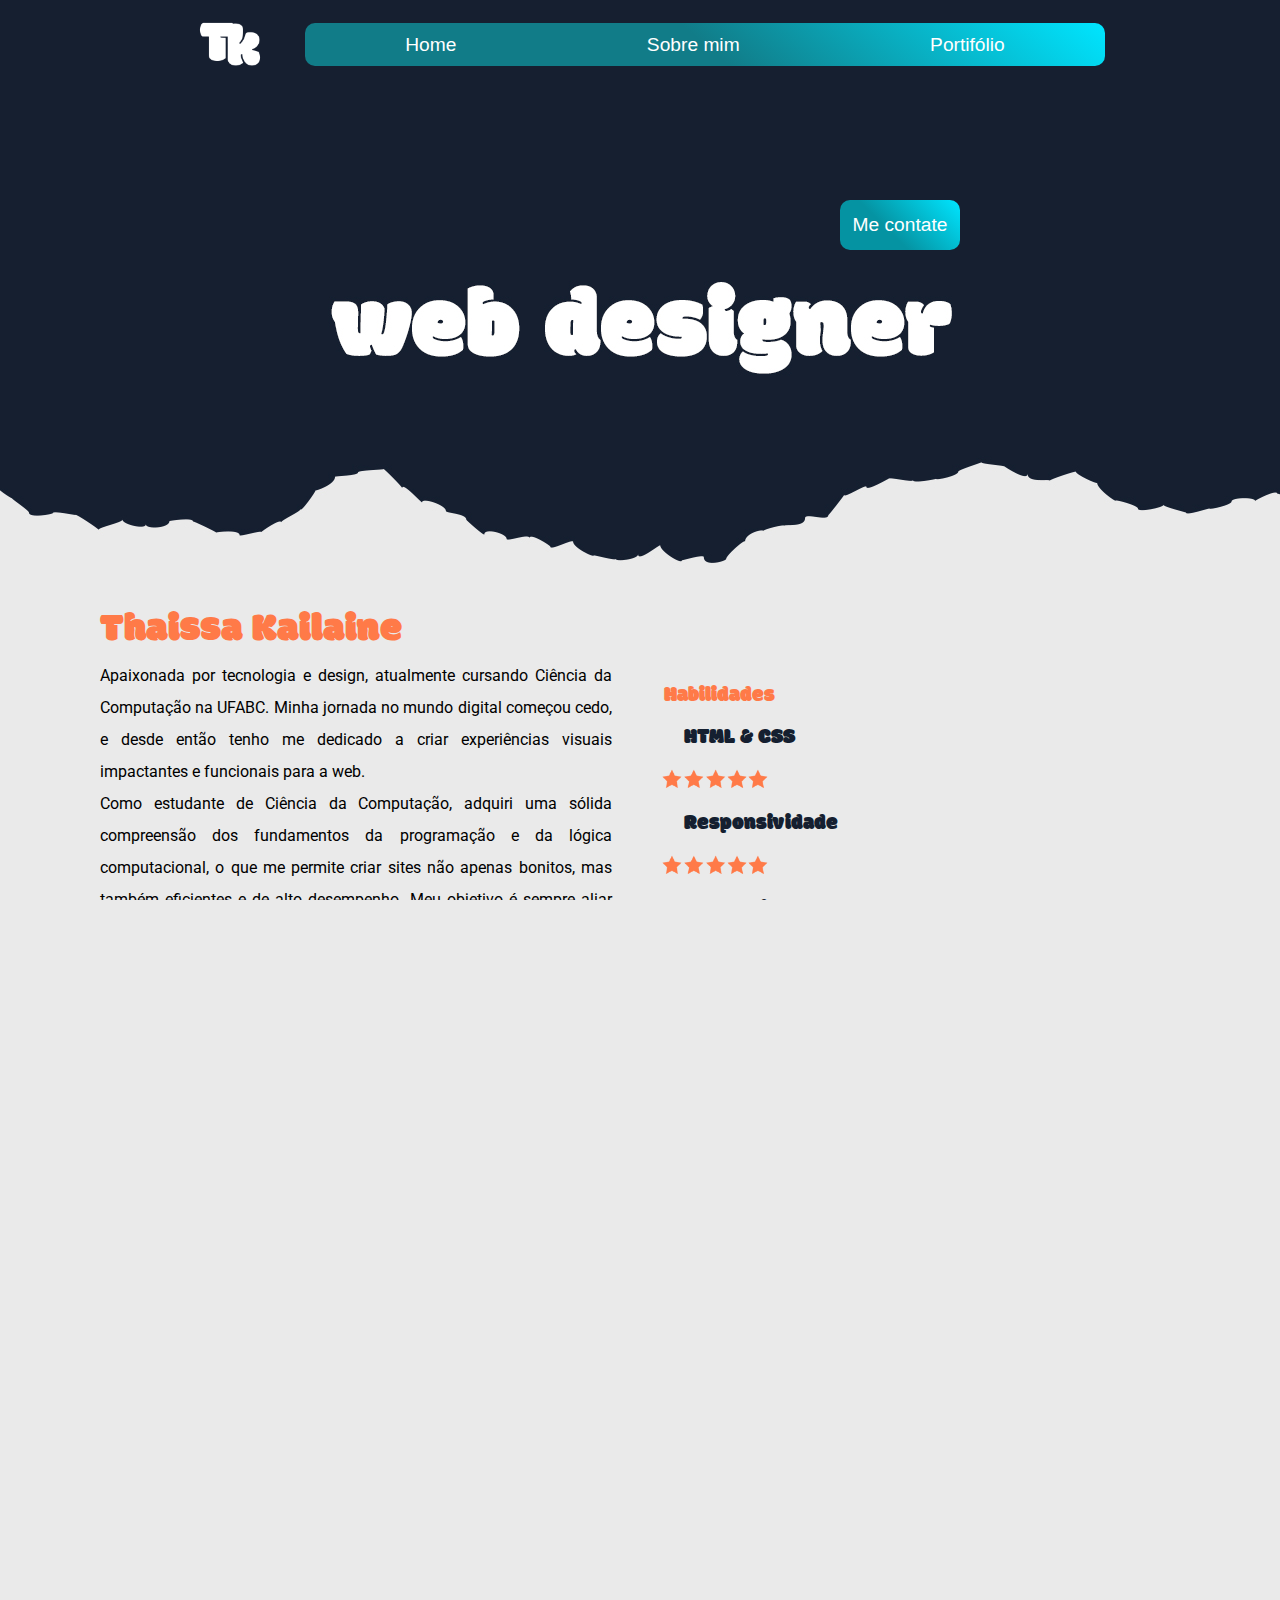
==== index.html @ 038f38a1 "ajuste teste" ====
<!DOCTYPE html>
<html lang="pt-br">
<head>
    <meta charset="UTF-8">
    <meta name="viewport" content="width=device-width, initial-scale=1.0">
    <title>Thaissa Kailaine Web Designer</title>
    <link rel="stylesheet" href="./estilos/style.css" media="all">
    <link rel="stylesheet" href="./estilos/telasmuitopequenas.css" media="screen and (max-width:480px)">
    <link rel="stylesheet" href="./estilos/tablet.css" media="screen and (min-width:768px) and (max-width:991px)">
    <link rel="stylesheet" href="./estilos/desktop.css" media="screen and (min-width:992px) and (max-width:1199px)">
    <link rel="stylesheet" href="./estilos/tv.css" media="screen and (min-width:1200px)">
</head>
<body>

    <header>

        <nav>
            <a href="#"><img  id="logo" src="imagens/logo-branca.png" alt="logo Thaissa Kailaine"></a>
            <ul>
                <li><a href="#">Home</a></li>
                <li><a href="#">Sobre mim</a></li>
                <li><a href="#">Portifólio</a></li>
            </ul>
        </nav>

   

        <div>
            <button class="btn" type="button"><a href="#"> Me contate</a></button>
        </div>

    </header>
    <main>

        <div class="sessao1">
            <div class="bandeira" style="display: none;">
                <h1>Transformando pixels em experiências memoráveis: o seu site, nossa arte digital.</h1>
            </div>
            <div class="apresentacao">
                <h1>Thaissa Kailaine</h1>
                <p>Apaixonada por tecnologia e design, atualmente cursando Ciência da Computação na UFABC. Minha jornada no mundo digital começou cedo, e desde então tenho me dedicado a criar experiências visuais impactantes e funcionais para a web.</p>
                <p>Como estudante de Ciência da Computação, adquiri uma sólida compreensão dos fundamentos da programação e da lógica computacional, o que me permite criar sites não apenas bonitos, mas também eficientes e de alto desempenho. Meu objetivo é sempre aliar estética e funcionalidade, garantindo que cada projeto seja único e atenda às necessidades específicas de cada cliente.</p>
            </div>
            <div class="habilidades">
                <h1>Habilidades</h1>
                <h2>HTML & CSS</h2>
                <img src="imagens/estrelas.png" alt="avaliação">
                <h2>Responsividade</h2>
                <img src="imagens/estrelas.png" alt="avaliação">
                <h2>JavaScript</h2>
                <img src="imagens/estrelas-1.png" alt="avaliação">
            
            </div>
        </div>

        <div class="cursos">

        </div>

        <div class="sessao2">
            <div class="portfolio site1"></div>
            <div class="portfolio site2"></div>
            <div class="portfolio site3"></div>
        </div>








    </main>
    
    <script>
        document.addEventListener('DOMContentLoaded', function () {
            var portfolios = document.querySelectorAll('.portfolio');

            portfolios.forEach(function (portfolio) {
                portfolio.addEventListener('touchstart', function () {
                    this.classList.add('scroll');
                });

                portfolio.addEventListener('touchend', function () {
                    // Remove a classe após 5 segundos para permitir o toque repetido
                    setTimeout(() => {
                        this.classList.remove('scroll');
                    }, 5000);
                });
            });
        });
    </script>
</body>
</html>
---- estilos/style.css ----
@charset "UTF-8";


@import url('https://fonts.googleapis.com/css2?family=Yanone+Kaffeesatz:wght@200..700&display=swap');

@import url('https://fonts.googleapis.com/css2?family=Modak&display=swap');

@import url('https://fonts.googleapis.com/css2?family=Roboto:ital,wght@0,100;0,300;0,400;0,500;0,700;0,900;1,100;1,300;1,400;1,500;1,700;1,900&display=swap');



:root{
    --cor1: #151F30;
    --cor2: #103778;
    --cor3: #0593A2;
    --cor4: #ff7a48;
    --cor5: #e3371e;

    --font-destaque: Modak, sans-serif;
    --font-principal: Roboto, sans-serif;
}

*{
    padding: 0px;
    margin: 0px;
    box-sizing: border-box;  
    font-family: Verdana, Geneva, Tahoma, sans-serif;
}

html,body{
    width: 100vw;
    height: 100vh;
    overflow-x: hidden;
    background-color: #EAEAEA;
  
}

h1{
    font-family: var(--font-destaque);
    font-size: 1.5em;
}

.bandeira{
    display:flex;
    align-items: center;
    justify-content: center;
    width: 100%;
    padding: 200px 0px;
    color: white;
    text-align: center;
    background-image: linear-gradient(to left,#7700ff,#f3093c, #0a6fe2);
    background-size: 500%, 100%;
    animation: degrade-bandeira 5s infinite alternate; 

    
}

@keyframes degrade-bandeira {
    0%{
        background-position-x: 0%;

    }

    100%{
        background-position-x: 100%;
    }
    
}

header{
    position: relative;
    background-image: url(../imagens/header-background-p.jpg);
    background-position: center;
    background-size: cover;
    background-repeat: no-repeat;
    width: 100%;
    height: 600px;
    color: white;
    
    
}

header nav{
    display: flex;
    align-items: center;
    justify-content: center;
}
header ul{
    display: flex;
    justify-content: space-around;
    list-style: none;
    background-image: linear-gradient(40deg,  #117c88 50%, #00e5ff);
    width: 400px;
    padding: 10px 10px;
    border-radius: 10px;
    margin-right: 20px;
    gap: 10px;
    text-align: center;
}

header li{
    font-family: var(--font-principal);
    font-weight: 500;
}

header h1{
    font-size: 3em;
    font-weight: 100;
    text-align: center;
}

header a{
    text-decoration: none;
    color: white;
}

header a:hover{
    color: var(--cor1);
    font-weight: 600;
    transition-duration: 0.5s;
}

#logo{
    width: 150px;
}

.btn{
    position: absolute;
    background-image: linear-gradient(45deg,  #0593A2 40%, #00e5ff);
    border: none;
    width: 100px;
    height: 30px;
    border-radius: 10px;
    right: 20px;
    top: 200px;
}

main{
    position: relative;
   
}

main .sessao1{
    display: flex;
    flex-direction: column;
    align-items: center;
}

main h1{
    font-size: 2.5em;
    font-weight: 100;
    color: var(--cor4);
    
}


main .apresentacao p{
    font-family: var(--font-principal);
    width: 300px;
    text-align: justify;
    line-height: 2em;
}

main .habilidades{
margin-top: 30px;
margin-left: -140px;


}

main .habilidades img{
    width: 120px;
    margin-left: -10px;
}


main .habilidades h1, h2{
    font-family: var(--font-destaque);
    font-weight: 100;
    font-size: 1.4em;

}

h2{
    color: var(--cor1);
   
}

main .sessao2{
    margin-top: 100px;
    display: flex;
    justify-content: space-around;
    width: 100%;
    height: 800px;
    
}

.portfolio{
    width: 350px;
    height: 600px;
    background-size: cover;
    background-position: 100% 0%;
    border-radius: 20px;
    cursor: pointer;
    transition: 5s;
}

.portfolio.scroll {
    background-position: 100% 100%;
    transition: background-position 5s;
}

.portfolio:hover{
    background-position: 100% 100%;

    
}

.site1{
    background-image: url(../imagens/site1.jpg);
}
.site2{
    background-image: url(../imagens/site2.jpg);
}
.site3{
    background-image: url(../imagens/site3.jpg);
}
---- estilos/telasmuitopequenas.css ----
@charset "UTF-8";

header{
    background-image: url(../imagens/header-background-pp.jpg);
   
}

header ul{
    font-size: 0.6em;
}

main .sessao1{
   width: 85%;
   margin: auto;
}

main h1{
    font-size: 2em;
    font-weight: 100;
    color: var(--cor4);
    
}

main .apresentacao p{
   font-size: 0.8em;
    line-height: 2em;
}


main .habilidades{

    margin-left: -160px;
    
    
}
    
 main .habilidades img{
        width: 100px;
        margin-left: -8px;
}
    

main .habilidades h1, h2{
    font-size: 1.2em;

}
---- estilos/tablet.css ----
@charset "UTF-8";

.btn{
    font-size: 1em;
    width: 110px;
    height: 35px;
    right: 70px;
 
}
main .apresentacao p{
    font-family: var(--font-principal);
    width: 40%;
    text-align: justify;
    margin-left: 100px;


}

main .apresentacao h1{
    margin-left: 100px;
}

main .habilidades{
    position: absolute;
    top: 50px;
    right: 12%;
    
}

main .habilidades h1, h2{
    font-family: var(--font-destaque);
    font-weight: 100;
    font-size: 1.3em;
    

}

h2{
    color: var(--cor1);

}
---- estilos/desktop.css ----
@charset "UTF-8";
header{
   background-image: url(../imagens/header-background.jpg);
   
}

.btn{
   font-size: 1.2em;
   width: 120px;
   height: 50px;
   right: 20px;

}
main .apresentacao p{
   font-family: var(--font-principal);
   width: 40%;
   text-align: justify;
   margin-left: 100px;


}

main .apresentacao h1{
   margin-left: 100px;
}

main .habilidades{
   position: absolute;
   top: 50px;
   right: 25%;
   
}

main .habilidades h1, h2{
   font-family: var(--font-destaque);
   font-weight: 100;
   font-size: 1.3em;
   

}

h2{
   color: var(--cor1);
  
}
---- estilos/tv.css ----
@charset "UTF-8";

header{
    background-image: url(../imagens/header-background.jpg);
}

header ul{
    width: 800px;
    font-size: 1.2em;
 
}

.btn{
    font-size: 1.2em;
    width: 120px;
    height: 50px;
    right: 320px;
 
}
main .apresentacao p{
    font-family: var(--font-principal);
    width: 40%;
    text-align: justify;
    margin-left: 100px;


}

main .apresentacao h1{
    margin-left: 100px;
}

main .habilidades{
    position: absolute;
    top: 50px;
    right: 33%;
    
}

main .habilidades h1, h2{
    font-family: var(--font-destaque);
    font-weight: 100;
    font-size: 1.3em;
    

}

h2{
    color: var(--cor1);
    margin: 10px 20px;
}
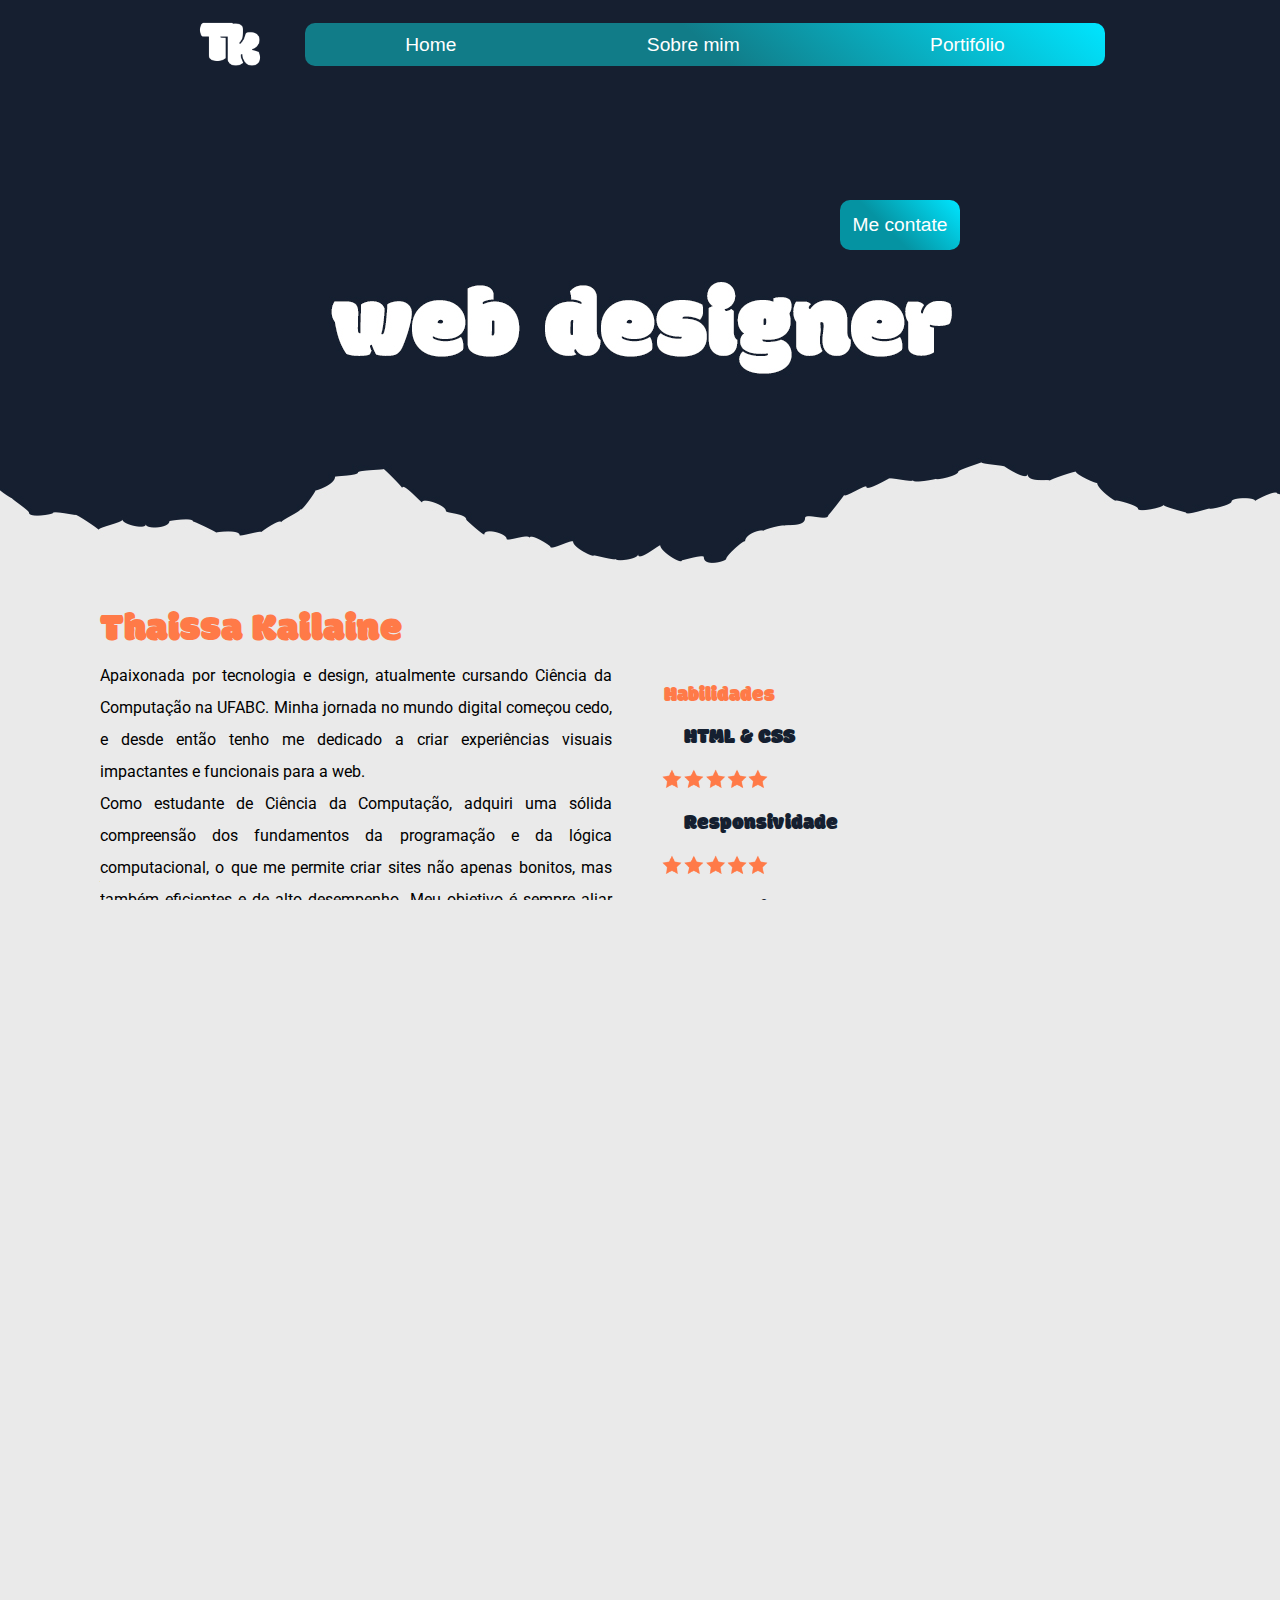
==== commit 46085b4c: "ajuste animação" ====
--- a/index.html
+++ b/index.html
@@ -72,23 +72,6 @@
 
     </main>
     
-    <script>
-        document.addEventListener('DOMContentLoaded', function () {
-            var portfolios = document.querySelectorAll('.portfolio');
-
-            portfolios.forEach(function (portfolio) {
-                portfolio.addEventListener('touchstart', function () {
-                    this.classList.add('scroll');
-                });
-
-                portfolio.addEventListener('touchend', function () {
-                    // Remove a classe após 5 segundos para permitir o toque repetido
-                    setTimeout(() => {
-                        this.classList.remove('scroll');
-                    }, 5000);
-                });
-            });
-        });
-    </script>
+   
 </body>
 </html>--- a/estilos/style.css
+++ b/estilos/style.css
@@ -191,37 +191,58 @@
     display: flex;
     justify-content: space-around;
     width: 100%;
-    height: 800px;
-    
-}
-
-.portfolio{
+    height:auto;
+    
+}
+
+.portfolio {
     width: 350px;
     height: 600px;
     background-size: cover;
     background-position: 100% 0%;
     border-radius: 20px;
     cursor: pointer;
-    transition: 5s;
-}
-
-.portfolio.scroll {
-    background-position: 100% 100%;
-    transition: background-position 5s;
-}
-
-.portfolio:hover{
-    background-position: 100% 100%;
-
-    
-}
-
-.site1{
+    animation: scrollBackground 20s infinite; /* Ajuste a duração total para incluir as pausas e o retorno */
+    
+}
+
+@keyframes scrollBackground {
+    0% {
+        background-position: 100% 0%;
+    }
+    14.28% {
+        background-position: 100% 0%; /* Pausa no início */
+    }
+    42.86% {
+        background-position: 100% 100%; /* Rola até o final */
+    }
+    57.14% {
+        background-position: 100% 100%; /* Pausa no final */
+    }
+    85.72% {
+        background-position: 100% 0%; /* Rola de volta para o início */
+    }
+    100% {
+        background-position: 100% 0%; /* Pausa no início novamente */
+    }
+}
+
+.site1 {
     background-image: url(../imagens/site1.jpg);
 }
-.site2{
+
+.site2 {
     background-image: url(../imagens/site2.jpg);
 }
-.site3{
+
+.site3 {
     background-image: url(../imagens/site3.jpg);
+}
+
+/* Adicione regras de media query para ajustar o tamanho dos portfólios em dispositivos menores, se necessário */
+@media screen and (max-width: 768px) {
+    .portfolio {
+        width: 250px;
+        height: 400px;
+    }
 }--- a/estilos/telasmuitopequenas.css
+++ b/estilos/telasmuitopequenas.css
@@ -43,4 +43,15 @@
 main .habilidades h1, h2{
     font-size: 1.2em;
 
+}
+
+.sessao2{
+    flex-direction: column;
+    gap: 20px;
+    align-items: center;
+}
+
+.portfolio{
+    height: 400px;
+   
 }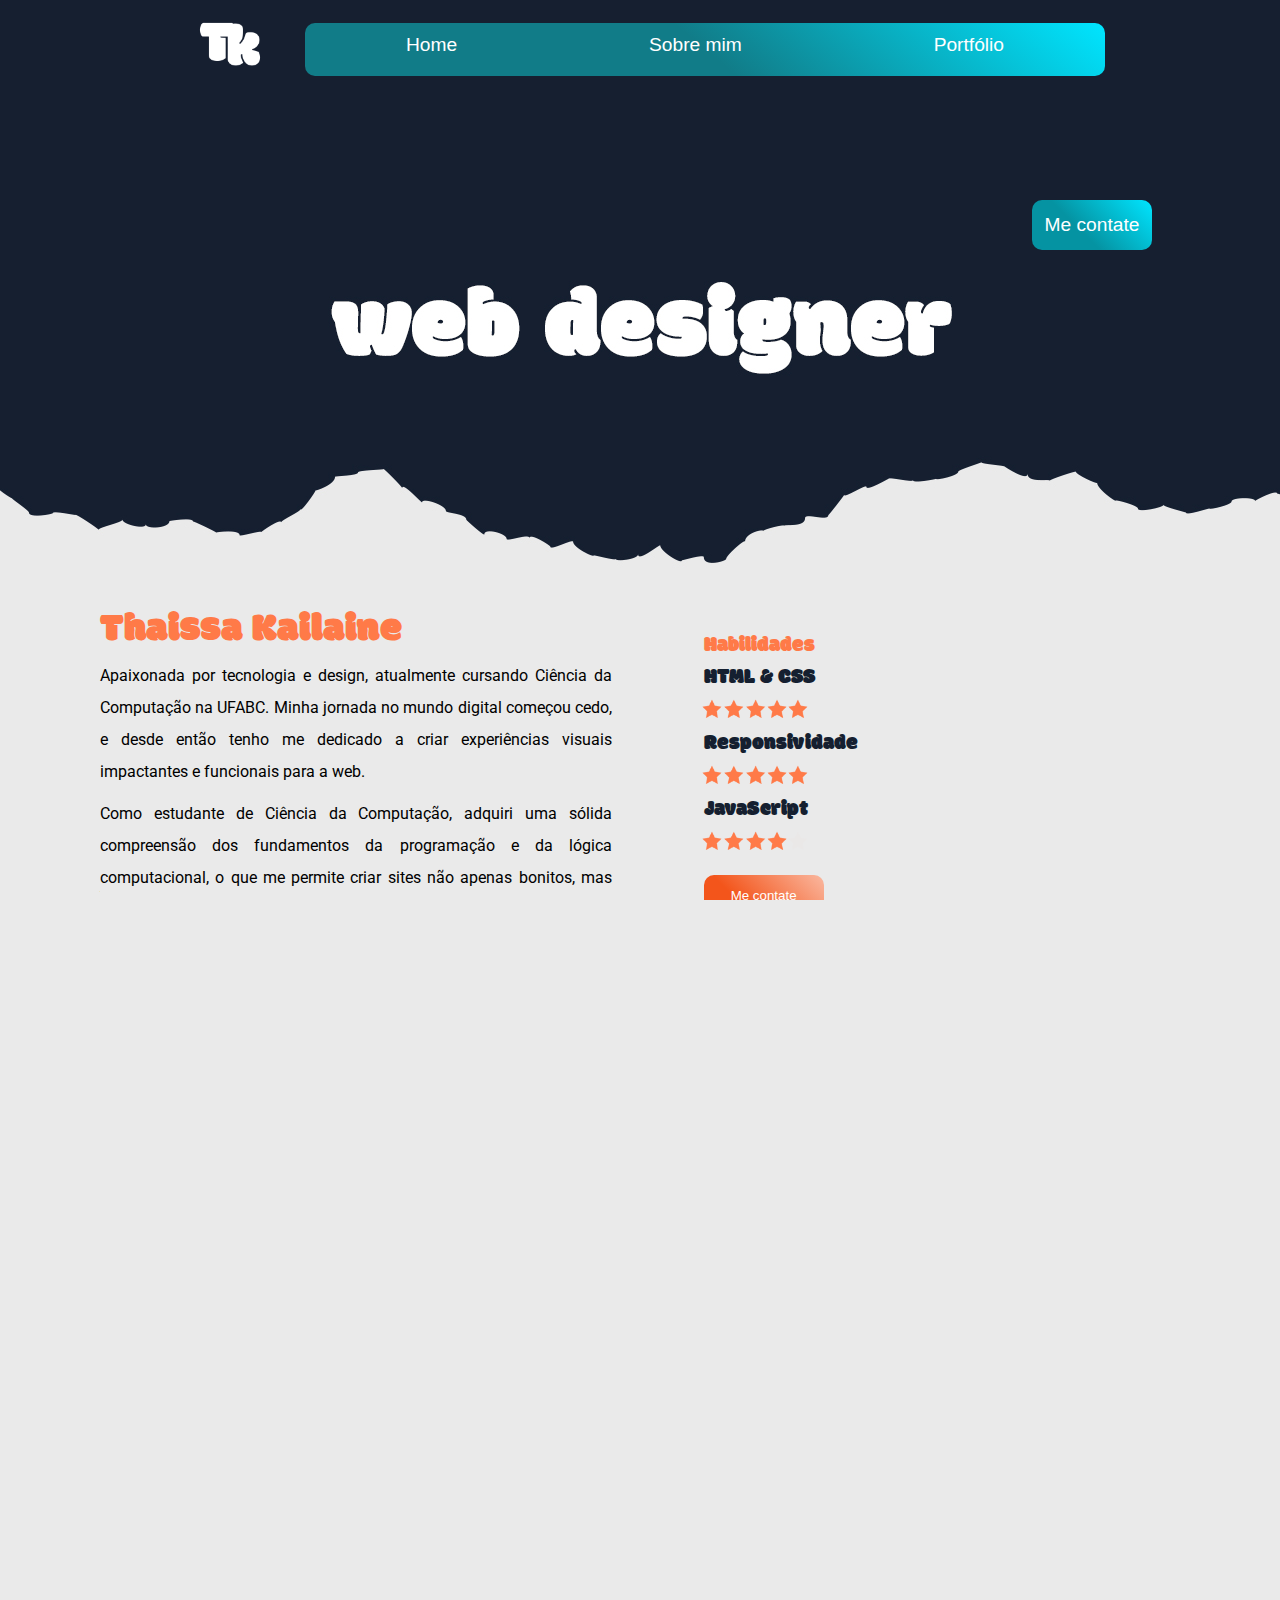
==== commit 37b97eaa: "atualizações" ====
--- a/index.html
+++ b/index.html
@@ -12,30 +12,28 @@
 </head>
 <body>
 
-    <header>
+    <header id="inicio">
 
         <nav>
             <a href="#"><img  id="logo" src="imagens/logo-branca.png" alt="logo Thaissa Kailaine"></a>
             <ul>
                 <li><a href="#">Home</a></li>
                 <li><a href="#">Sobre mim</a></li>
-                <li><a href="#">Portifólio</a></li>
+                <li><a href="#">Portfólio</a></li>
             </ul>
         </nav>
 
    
 
         <div>
-            <button class="btn" type="button"><a href="#"> Me contate</a></button>
+            <button class="btn" type="button"><a href="https://api.whatsapp.com/send?phone=5511913255296&text=Ol%C3%A1%20Thaissa!%20Estou%20interessado%20em%20criar%20um%20site%20para%20meu%20neg%C3%B3cio." target="_blank"> Me contate</a></button>
         </div>
 
     </header>
     <main>
 
         <div class="sessao1">
-            <div class="bandeira" style="display: none;">
-                <h1>Transformando pixels em experiências memoráveis: o seu site, nossa arte digital.</h1>
-            </div>
+           
             <div class="apresentacao">
                 <h1>Thaissa Kailaine</h1>
                 <p>Apaixonada por tecnologia e design, atualmente cursando Ciência da Computação na UFABC. Minha jornada no mundo digital começou cedo, e desde então tenho me dedicado a criar experiências visuais impactantes e funcionais para a web.</p>
@@ -49,6 +47,10 @@
                 <img src="imagens/estrelas.png" alt="avaliação">
                 <h2>JavaScript</h2>
                 <img src="imagens/estrelas-1.png" alt="avaliação">
+
+                <div>
+                    <button class="contato" type="button"><a href="https://api.whatsapp.com/send?phone=5511913255296&text=Ol%C3%A1%20Thaissa!%20Estou%20interessado%20em%20criar%20um%20site%20para%20meu%20neg%C3%B3cio." target="_blank"> Me contate</a></button>
+                </div>
             
             </div>
         </div>
@@ -56,22 +58,91 @@
         <div class="cursos">
 
         </div>
+        
+        
+        <div class="sessao2">
+            <h1 class="titulo-port" style=" margin-bottom: 50px;">Portfólio</h1>
 
-        <div class="sessao2">
-            <div class="portfolio site1"></div>
-            <div class="portfolio site2"></div>
-            <div class="portfolio site3"></div>
+            <div class="port">
+                <div>
+                    <h2 class="titulo-site">Advocacia</h2>
+                    <div class="portfolio site1"></div>
+                   
+                    <button class="btn-acesse" type="button"><a href="#">Acesse </a></button>
+                </div>
+                <div>
+                    <h2 class="titulo-site">Cafeteria</h2>
+                    <div class="portfolio site2"></div>
+                    <button class="btn-acesse" type="button"><a href="#">Acesse </a></button>
+                </div>
+                <div>
+                    <h2 class="titulo-site">Autônomo</h2>
+                    <div class="portfolio site3"></div>
+                    <button class="btn-acesse" type="button"><a href="#">Acesse </a></button>
+                </div>
+            </div>
         </div>
 
-
-
-
-
-
-
+           
+            <div class="bandeira" >
+                <h1 style="color: white;">Transformando pixels em experiências memoráveis: o seu site, nossa arte digital.</h1>
+            </div> 
+            
 
     </main>
     
-   
+
+    <footer> 
+        
+        <div class="sessao-footer">
+ 
+         <div>
+                <div>
+                 <img src="imagens/logo-preta.png" style="width: 150px; margin-bottom:15px; margin-left: -50px;" alt="Logo Thaissa Kailaine Web Designer"><h3>Contato</h3>
+                 <p>Email: thaissakailaine.ti@gmail.com<br> Telefone: (11) 91325-5296</p>
+                 <div>
+                    <button class="contato-footer" type="button"><a href="https://api.whatsapp.com/send?phone=5511913255296&text=Ol%C3%A1%20Thaissa!%20Estou%20interessado%20em%20criar%20um%20site%20para%20meu%20neg%C3%B3cio." target="_blank"> Me contate</a></button>
+                </div>
+                </div>
+             
+         </div>
+ 
+         <div>
+             
+             <h3>Links Úteis</h3>
+                 <ul class="links-uteis">
+                     <li><a href="#inicio" target="_self">Página Inicial</a></li>
+                     <li><a href="#area-atuacao" target="_self">Portfólio</a></li>
+                     <li><a href="#sobre-mim" target="_self">Sobre mim</a></li>
+                     <li> <a href="creditos.txt" download="creditos.txt">Baixar Arquivo com Créditos</a></li>
+                 </ul>
+         </div>
+ 
+         <div class="contato-form">
+             <h3>Entre em Contato</h3>
+             <form
+       action="https://formsubmit.co/thaissakailaine.ti@gmail.com"
+       method="POST"
+       class="form"
+     >
+       <label for="name">Nome</label>
+       <input type="text" name="name" id="name" required />
+       <label for="email">E-mail</label>
+       <input type="email" name="email" id="email" required />
+       <label for="message">Mensagem</label>
+       <textarea name="message" id="message" required></textarea>
+       <input type="hidden" name="_captcha" value="false" />
+       
+       <button type="submit">Enviar</button>
+     </form>
+         </div>
+        </div>
+ 
+ 
+        <span class="divisoria"></span>
+         <div style="text-align: center;">
+             &copy;Todos os direitos reservados. Site feito por Thaissa.kailaine
+         </div>
+     </footer>
 </body>
 </html>--- a/estilos/style.css
+++ b/estilos/style.css
@@ -48,11 +48,17 @@
     padding: 200px 0px;
     color: white;
     text-align: center;
-    background-image: linear-gradient(to left,#7700ff,#f3093c, #0a6fe2);
+    background-image: linear-gradient(to left,#0f8286,#034896,#370f9e );
     background-size: 500%, 100%;
     animation: degrade-bandeira 5s infinite alternate; 
-
-    
+     margin-top: 50px;
+    
+}
+
+.bandeira h1{
+    font-size: 1.5em;
+    width: 80%;
+    font-family: var(--font-principal);
 }
 
 @keyframes degrade-bandeira {
@@ -114,7 +120,7 @@
     color: white;
 }
 
-header a:hover{
+header ul a:hover{
     color: var(--cor1);
     font-weight: 600;
     transition-duration: 0.5s;
@@ -133,6 +139,11 @@
     border-radius: 10px;
     right: 20px;
     top: 200px;
+    cursor: pointer;
+}
+
+.btn:hover{
+    box-shadow: 2px 2px 3px rgb(255, 255, 255);
 }
 
 main{
@@ -186,16 +197,99 @@
    
 }
 
+.contato a{
+    text-decoration: none;
+    color: white;
+}
+
+.contato a:hover{
+    color: var(--cor1);
+    font-weight: 600;
+    font-size: 0.9em;
+}
+
+.contato{
+    background-image: linear-gradient(45deg, #f3551b 30%, #fab8a0);
+    border: none;
+    width: 120px;
+    height: 40px;
+    border-radius: 10px;
+    margin-top: 15px;
+    cursor: pointer;
+}
+
 main .sessao2{
-    margin-top: 100px;
+    margin-top: 120px;
+    text-align: center;
+   
+    
+  
+}
+
+
+
+.titulo-site{
+    font-size: 2em;
+   
+}
+
+main .port{
     display: flex;
     justify-content: space-around;
+    flex-direction: column;
+    align-items: center;
     width: 100%;
     height:auto;
-    
-}
-
-.portfolio {
+    gap: 100px;
+   
+    
+}
+.port button{
+    display: block;
+    border: none;
+    width: 200px;
+    height: 50px;
+    font-size: 1.6em;
+    border-radius: 10px;
+    box-shadow: 2px 2px 5px  rgba(0, 0, 0, 0.185);
+    margin:  auto;
+    cursor: pointer;
+}
+
+.port button a{
+    text-decoration: none;
+    color: white;
+    font-family: var(--font-principal);
+    font-weight: 400;
+}
+
+
+
+.btn-acesse{
+    background-image: linear-gradient(45deg,#e98a5e, #eb4e10);
+    background-size: 500%, 100%;
+    animation: degrade-bandeira 3s infinite alternate; 
+    
+
+    
+}
+
+@keyframes degrade-bandeira {
+    0%{
+        background-position-x: 0%;
+
+    }
+
+    100%{
+        background-position-x: 100%;
+    }
+    
+}
+    
+
+
+.portfolio { 
+    margin-bottom: 30px;
     width: 350px;
     height: 600px;
     background-size: cover;
@@ -210,7 +304,7 @@
     0% {
         background-position: 100% 0%;
     }
-    14.28% {
+    5.28% {
         background-position: 100% 0%; /* Pausa no início */
     }
     42.86% {
@@ -239,10 +333,155 @@
     background-image: url(../imagens/site3.jpg);
 }
 
-/* Adicione regras de media query para ajustar o tamanho dos portfólios em dispositivos menores, se necessário */
+
+footer{
+  
+    background-color: rgb(246, 246, 247);
+    padding: 40px 0px;
+  
+   
+}
+
+footer h3{
+    color: var(--cor5);
+}
+.sessao-footer{
+    display: flex;
+    margin-left: 5%;
+    justify-content: space-between;
+    flex-direction: column;
+    width: 100%;
+    
+    
+}
+
+.sessao-footer  h3,li, p ,a {
+    margin-bottom: 10px;
+   
+}
+
+.sessao-footer div{
+    margin-bottom: 15px;
+}
+
+footer ul, a{
+    list-style-type: none;
+    text-decoration: none;
+    color: var(--cor1);
+    font-weight: 500;
+}
+.endereco{
+    font-size: 1em;
+    margin-left: 20px;
+}
+
+h3{
+    color: var(--cor5);
+}
+
+
+.links-uteis > li > a:hover{
+    color: var(--cor5);
+}
+
+.nav-footer{
+  margin: 25px 0px;
+}
+
+.form {
+  
+  width: 300px;
+  font-size: 1.125rem;
+}
+
+.form label,
+.form input,
+.form textarea,
+.form button {
+  display: block;
+  width: 100%;
+}
+
+.form label {
+  color: var(--cor1);
+  line-height: 1;
+  margin-bottom: 0.5rem;
+}
+
+.form input,
+.form textarea {
+  font: inherit;
+  padding: 0.8rem;
+  margin-bottom: 1rem;
+  border: 1px solid transparent;
+  border-radius: 8px;
+  transition: border-color, box-shadow 0.2s;
+}
+
+.form textarea {
+  min-height: 7rem;
+  resize: vertical;
+}
+
+.form input:hover,
+.form input:focus,
+.form textarea:hover,
+.form textarea:focus {
+  outline: none;
+  border-color: var(--cor1);
+  box-shadow: 0 0 0 2px var(--cor1);
+}
+
+.form button {
+  display: block;
+  padding: 1rem;
+  background: var(--cor1);
+  color: #fff;
+  font: inherit;
+  text-transform: uppercase;
+  border: none;
+  border-radius: 8px;
+  cursor: pointer;
+  transition: 0.2s;
+}
+
+.form button:hover,
+.form button:focus {
+  outline: none;
+  background: var(--cor5);
+}
+
+.contato-footer a{
+    text-decoration: none;
+    color: white;
+}
+
+.contato-footer a:hover{
+    color: var(--cor1);
+    font-weight: 600;
+    font-size: 0.9em;
+}
+
+.contato-footer{
+    background-image: linear-gradient(45deg, #f3291b 20%, #fab8a0);
+    border: none;
+    width: 120px;
+    height: 40px;
+    border-radius: 10px;
+    margin-top: 15px;
+    cursor: pointer;
+}
+
+.divisoria{
+    display: block;
+    width: 90%;
+    height: 1px;
+    background-color: #000000;
+    margin: 10px auto;
+}
+
 @media screen and (max-width: 768px) {
     .portfolio {
-        width: 250px;
-        height: 400px;
-    }
-}+        width: 330px;
+        height: 500px;
+    }}--- a/estilos/telasmuitopequenas.css
+++ b/estilos/telasmuitopequenas.css
@@ -7,6 +7,10 @@
 
 header ul{
     font-size: 0.6em;
+}
+
+.bandeira h1{
+    font-size: 1em;
 }
 
 main .sessao1{
@@ -45,13 +49,14 @@
 
 }
 
-.sessao2{
+.port{
     flex-direction: column;
     gap: 20px;
     align-items: center;
 }
 
 .portfolio{
-    height: 400px;
+    width: 300px;
+    height: 500px;
    
 }--- a/estilos/tablet.css
+++ b/estilos/tablet.css
@@ -22,7 +22,7 @@
 
 main .habilidades{
     position: absolute;
-    top: 50px;
+    top: 0px;
     right: 12%;
     
 }
@@ -38,4 +38,39 @@
 h2{
     color: var(--cor1);
 
-}+}
+
+.sessao-footer{
+ 
+    justify-content: start;
+    flex-direction: row;
+    gap: 40px
+    
+  }
+.form {
+  
+    width: 300px;
+    font-size: 1.125rem;
+    margin-right: 30px;
+  }
+
+  .links-uteis > li{
+    font-size: 1.2em;
+    margin: 20px 0px;
+  }
+  
+
+  @media screen and (max-width: 950px) {
+
+    .sessao-footer{
+ 
+        justify-content: start;
+        flex-direction: row;
+        flex-wrap: wrap;
+        gap: 20px}
+       
+    .sessao-footer {
+        .form{
+            width: 250px;
+        }
+    }}--- a/estilos/desktop.css
+++ b/estilos/desktop.css
@@ -26,7 +26,7 @@
 
 main .habilidades{
    position: absolute;
-   top: 50px;
+   top: 0px;
    right: 25%;
    
 }
@@ -42,4 +42,44 @@
 h2{
    color: var(--cor1);
   
+}
+
+main .port{
+   display: flex;
+   justify-content: space-around;
+   flex-direction: row;
+   gap: 20px;
+   
+}
+
+.footer{
+   height: 300px;
+ }
+ .sessao-footer{
+ 
+   justify-content: start;
+   flex-direction: row;
+   
+ }
+ 
+ .form {
+   
+   width: 300px;
+   font-size: 1.125rem;
+ }
+ 
+ .links-uteis > li{
+   font-size: 1.3em;
+   margin: 20px 0px;
+ }
+ 
+ .sessao-footer > div{
+ margin-top: 25px;
+ margin-right: 60px;
+ }
+
+@media screen and (max-width:1160px) {
+   main .port{
+       flex-direction: column;
+   }
 }--- a/estilos/tv.css
+++ b/estilos/tv.css
@@ -14,7 +14,7 @@
     font-size: 1.2em;
     width: 120px;
     height: 50px;
-    right: 320px;
+    right: 10%;
  
 }
 main .apresentacao p{
@@ -32,7 +32,7 @@
 
 main .habilidades{
     position: absolute;
-    top: 50px;
+    top: 0px;
     right: 33%;
     
 }
@@ -47,5 +47,37 @@
 
 h2{
     color: var(--cor1);
-    margin: 10px 20px;
-}+  
+}
+
+main .port{
+    display: flex;
+    justify-content: space-around;
+    flex-direction: row;
+    gap: 20px;
+    
+ }
+
+.sessao2{
+    width: 1200px;
+    margin: auto;
+}
+
+.sessao-footer{
+ 
+    justify-content: start;
+    flex-direction: row;
+    gap: 60px;
+    
+  }
+.form {
+  
+    width: 300px;
+    font-size: 1.125rem;
+  }
+  
+  .links-uteis > li{
+    font-size: 1.4em;
+    margin: 20px 0px;
+  }
+  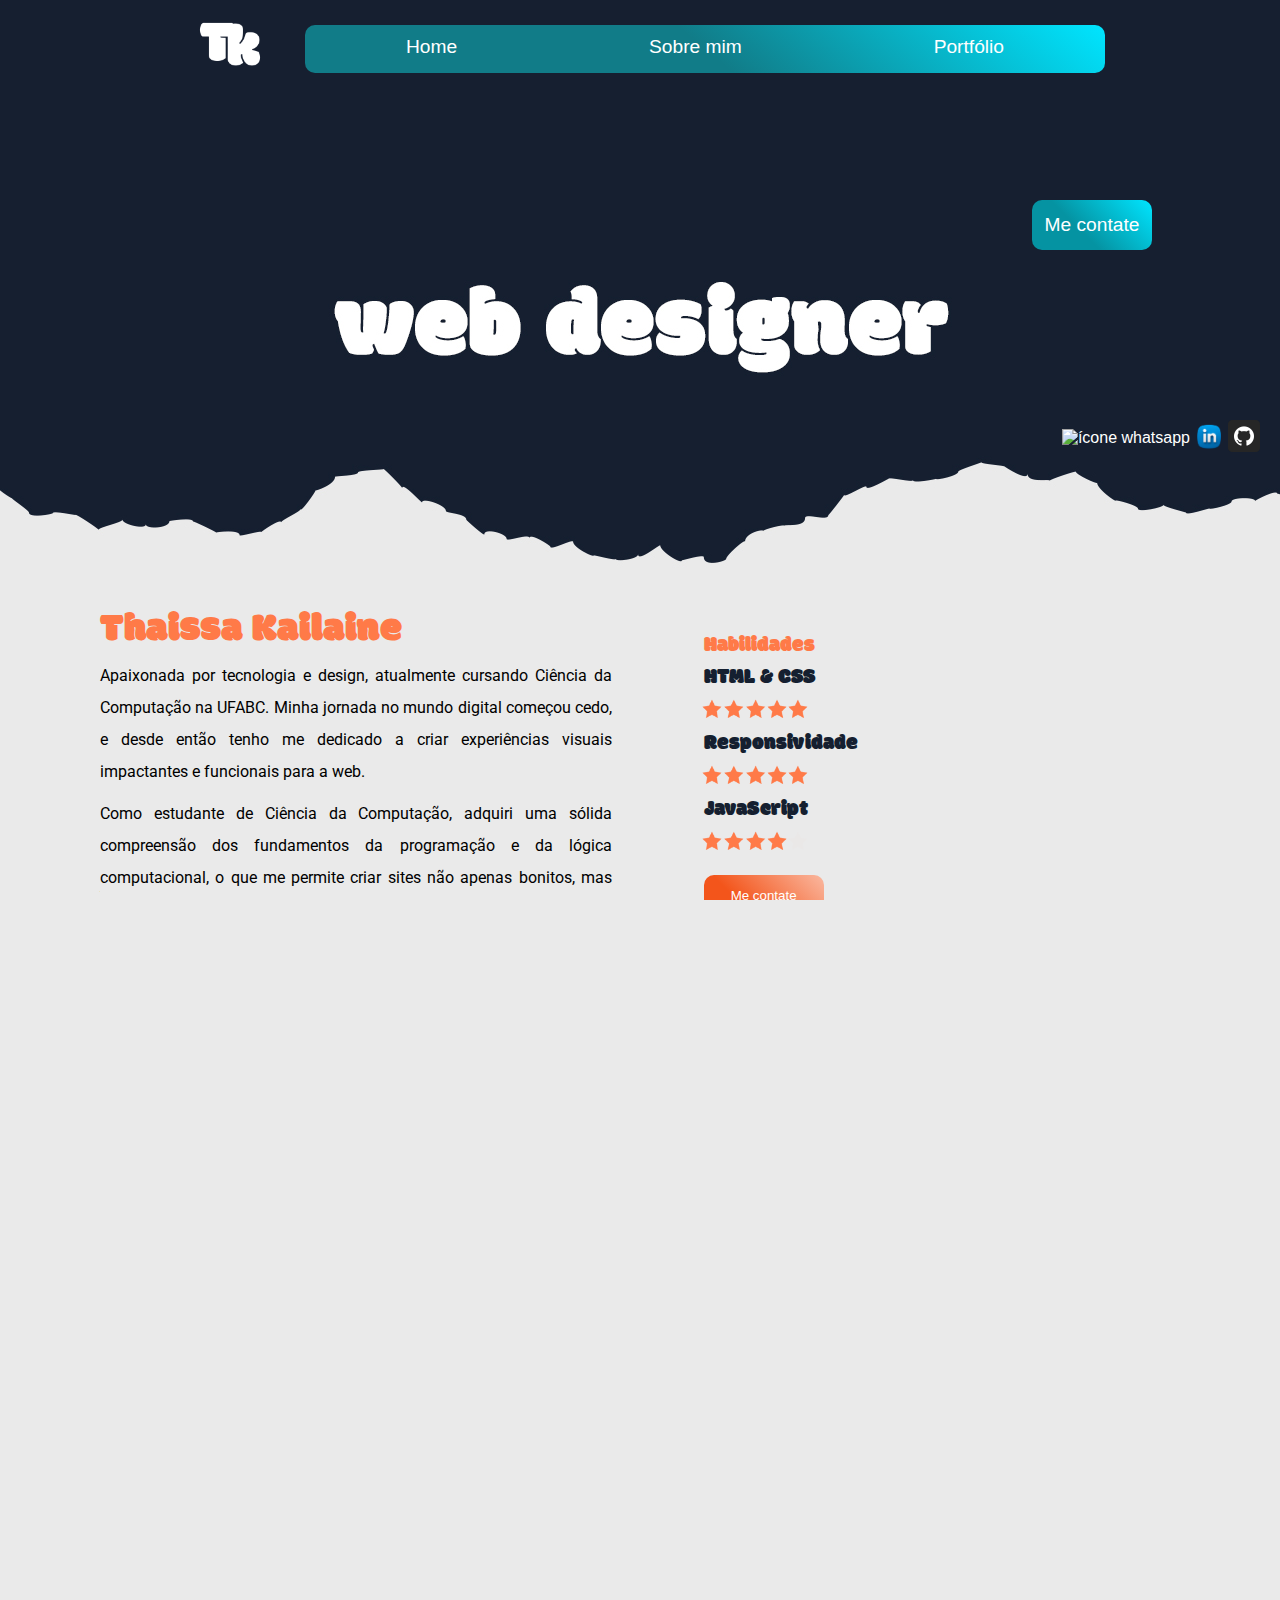
==== commit a4c5fde4: "atualização redes sociais" ====
--- a/index.html
+++ b/index.html
@@ -27,6 +27,14 @@
 
         <div>
             <button class="btn" type="button"><a href="https://api.whatsapp.com/send?phone=5511913255296&text=Ol%C3%A1%20Thaissa!%20Estou%20interessado%20em%20criar%20um%20site%20para%20meu%20neg%C3%B3cio." target="_blank"> Me contate</a></button>
+        </div>
+
+        <div class="redes">
+            <div class="iredes">
+                <a href="https://api.whatsapp.com/send?phone=5511913255296&text=Ol%C3%A1%20Thaissa!%20Estou%20interessado%20em%20criar%20um%20site%20para%20meu%20neg%C3%B3cio." target="_blank"><img src="imagens/iwhatsapp.png" alt="ícone whatsapp"></a>
+                <a href="https://www.linkedin.com/in/me/" target="_blank"><img src="imagens/ilinkedIn.png" alt="ícone linkedlin"></a>
+                <a href="https://github.com/Tkailaine" target="_blank"><img class="igit" src="imagens/igithub.png" alt="ícone github"></a>
+            </div>
         </div>
 
     </header>
--- a/estilos/style.css
+++ b/estilos/style.css
@@ -75,7 +75,7 @@
 
 header{
     position: relative;
-    background-image: url(../imagens/header-background-p.jpg);
+    background-image: url(../imagens/header-background-ppp.jpg) ;
     background-position: center;
     background-size: cover;
     background-repeat: no-repeat;
@@ -97,10 +97,10 @@
     list-style: none;
     background-image: linear-gradient(40deg,  #117c88 50%, #00e5ff);
     width: 400px;
-    padding: 10px 10px;
+    padding: 10px 10px 5px 10px;
     border-radius: 10px;
     margin-right: 20px;
-    gap: 10px;
+    gap:10px;
     text-align: center;
 }
 
@@ -146,6 +146,33 @@
     box-shadow: 2px 2px 3px rgb(255, 255, 255);
 }
 
+.redes{
+    position: absolute;
+    right: 20px;
+    top: 420px;
+    
+}
+
+.iredes{
+    display: flex;
+    align-items: center;
+    gap: 3px;
+    
+   
+}
+
+.iredes  img{
+    width: 32px;
+    transition-duration: 1s;
+}
+
+.iredes  img:hover{
+    width: 50px;
+}
+
+.igit{
+   width: 5px;
+}
 main{
     position: relative;
    
--- a/estilos/telasmuitopequenas.css
+++ b/estilos/telasmuitopequenas.css
@@ -1,7 +1,7 @@
 @charset "UTF-8";
 
 header{
-    background-image: url(../imagens/header-background-pp.jpg);
+   background-image: url(../imagens/header-background-ppp.jpg);
    
 }
 
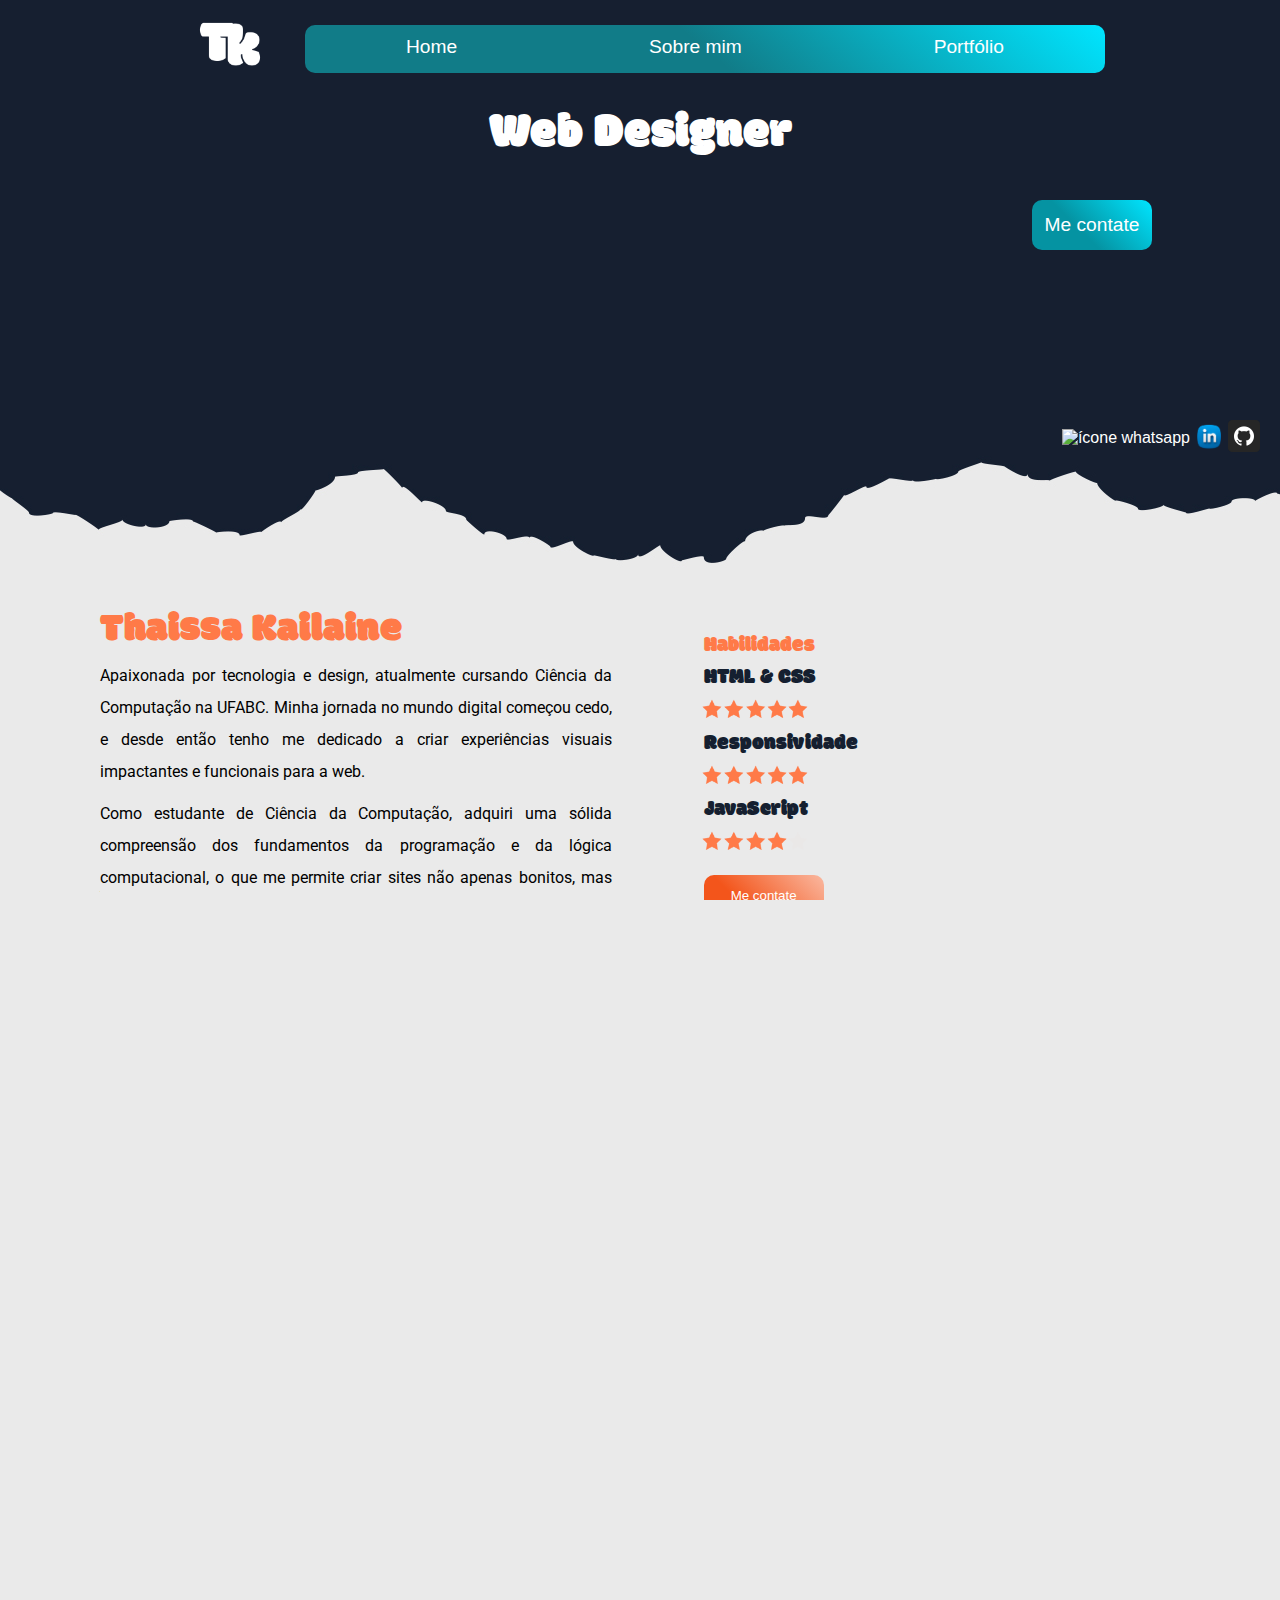
==== commit 1b3bee7e: "atualizações" ====
--- a/index.html
+++ b/index.html
@@ -19,13 +19,14 @@
             <ul>
                 <li><a href="#">Home</a></li>
                 <li><a href="#">Sobre mim</a></li>
-                <li><a href="#">Portfólio</a></li>
+                <li><a href="paginas/portfolio/portfolio.html">Portfólio</a></li>
             </ul>
         </nav>
 
    
 
         <div>
+            <h1 class="titulo-capa">Web Designer</h1>
             <button class="btn" type="button"><a href="https://api.whatsapp.com/send?phone=5511913255296&text=Ol%C3%A1%20Thaissa!%20Estou%20interessado%20em%20criar%20um%20site%20para%20meu%20neg%C3%B3cio." target="_blank"> Me contate</a></button>
         </div>
 
--- a/estilos/telasmuitopequenas.css
+++ b/estilos/telasmuitopequenas.css
@@ -1,12 +1,17 @@
 @charset "UTF-8";
 
 header{
-   background-image: url(../imagens/header-background-ppp.jpg);
+   background-image: url(../imagens/header-background.jpg);
    
 }
 
 header ul{
     font-size: 0.6em;
+}
+
+.titulo-capa{
+    font-size:1.85em;
+    
 }
 
 .bandeira h1{
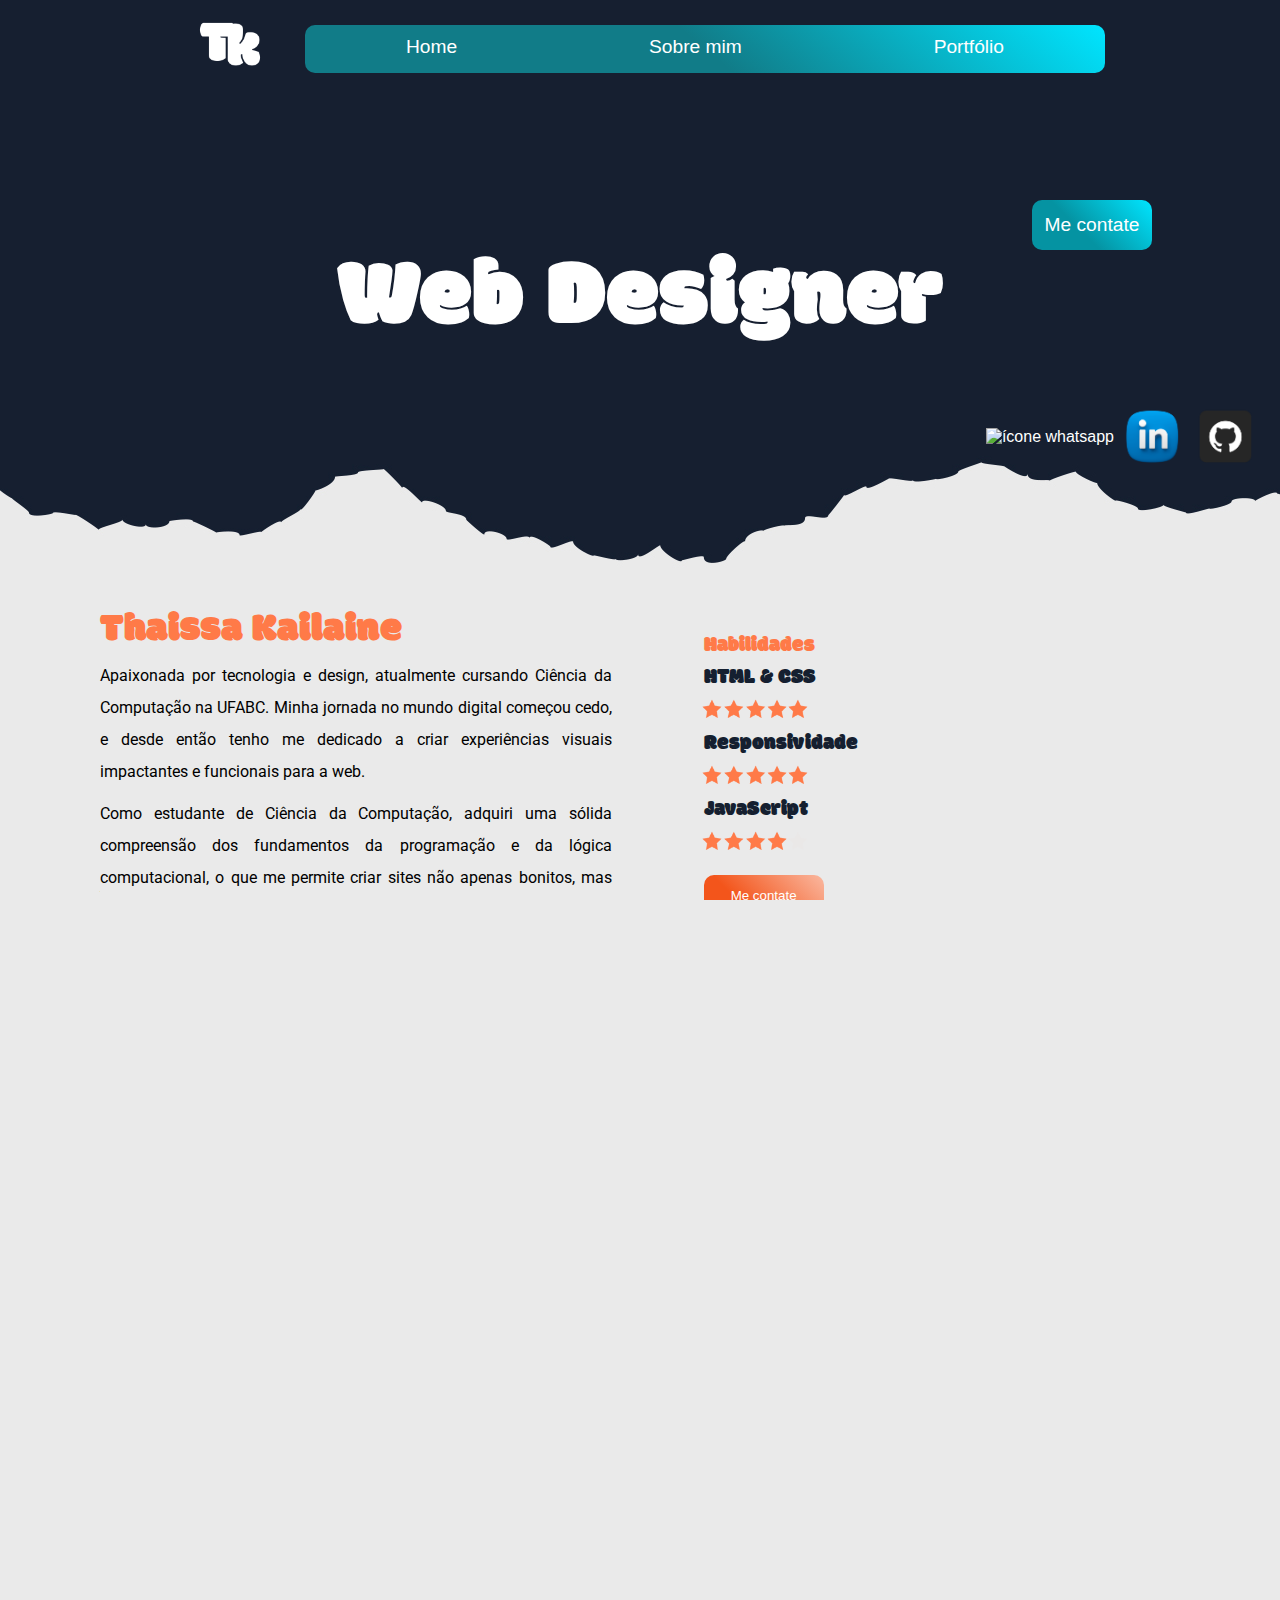
==== commit a111013f: "atualização" ====
--- a/index.html
+++ b/index.html
@@ -77,17 +77,17 @@
                     <h2 class="titulo-site">Advocacia</h2>
                     <div class="portfolio site1"></div>
                    
-                    <button class="btn-acesse" type="button"><a href="#">Acesse </a></button>
+                    <button class="btn-acesse" type="button"><a href="https://tkailaine.github.io/projeto-advocacia/" target="_blank">Acesse </a></button>
                 </div>
                 <div>
                     <h2 class="titulo-site">Cafeteria</h2>
                     <div class="portfolio site2"></div>
-                    <button class="btn-acesse" type="button"><a href="#">Acesse </a></button>
+                    <button class="btn-acesse" type="button"><a href="https://tkailaine.github.io/Projeto-cafeteria/" target="_blank">Acesse </a></button>
                 </div>
                 <div>
                     <h2 class="titulo-site">Autônomo</h2>
                     <div class="portfolio site3"></div>
-                    <button class="btn-acesse" type="button"><a href="#">Acesse </a></button>
+                    <button class="btn-acesse" type="button"><a href="https://tkailaine.github.io/projeto-apex/" target="_blank">Acesse</a></button>
                 </div>
             </div>
         </div>
@@ -121,7 +121,7 @@
              <h3>Links Úteis</h3>
                  <ul class="links-uteis">
                      <li><a href="#inicio" target="_self">Página Inicial</a></li>
-                     <li><a href="#area-atuacao" target="_self">Portfólio</a></li>
+                     <li><a href="/paginas/portfolio/portfolio.html" target="_self">Portfólio</a></li>
                      <li><a href="#sobre-mim" target="_self">Sobre mim</a></li>
                      <li> <a href="creditos.txt" download="creditos.txt">Baixar Arquivo com Créditos</a></li>
                  </ul>
@@ -141,6 +141,7 @@
        <label for="message">Mensagem</label>
        <textarea name="message" id="message" required></textarea>
        <input type="hidden" name="_captcha" value="false" />
+       <input type="hidden" name="_next" value="http://127.0.0.1:5500/paginas/agradecimento.html">
        
        <button type="submit">Enviar</button>
      </form>
@@ -150,7 +151,7 @@
  
         <span class="divisoria"></span>
          <div style="text-align: center;">
-             &copy;Todos os direitos reservados. Site feito por Thaissa.kailaine
+             &copy;Todos os direitos reservados. <br>Site feito por Thaissa.kailaine
          </div>
      </footer>
 </body>
--- a/estilos/style.css
+++ b/estilos/style.css
@@ -50,7 +50,7 @@
     text-align: center;
     background-image: linear-gradient(to left,#0f8286,#034896,#370f9e );
     background-size: 500%, 100%;
-    animation: degrade-bandeira 5s infinite alternate; 
+    animation: degrade-bandeira 3s infinite alternate; 
      margin-top: 50px;
     
 }
@@ -75,7 +75,7 @@
 
 header{
     position: relative;
-    background-image: url(../imagens/header-background-ppp.jpg) ;
+    background-image: url(../imagens/header-background.jpg) ;
     background-position: center;
     background-size: cover;
     background-repeat: no-repeat;
@@ -146,10 +146,22 @@
     box-shadow: 2px 2px 3px rgb(255, 255, 255);
 }
 
+.titulo-capa{
+    color: white;
+    position: absolute;
+    display: block;
+    left: 50%;
+    top: 50%;
+    transform: translate(-50%, -50%);
+    width: 80%;
+    
+    
+}
+
 .redes{
     position: absolute;
     right: 20px;
-    top: 420px;
+    top: 400px;
     
 }
 
@@ -162,12 +174,12 @@
 }
 
 .iredes  img{
-    width: 32px;
+    width: 50px;
     transition-duration: 1s;
 }
 
 .iredes  img:hover{
-    width: 50px;
+    width: 65px;
 }
 
 .igit{
--- a/estilos/tablet.css
+++ b/estilos/tablet.css
@@ -1,4 +1,11 @@
 @charset "UTF-8";
+
+.iredes  img{
+    width: 50px;
+  }
+  .iredes  img:hover{
+    width: 80px;
+  }
 
 .btn{
     font-size: 1em;
--- a/estilos/desktop.css
+++ b/estilos/desktop.css
@@ -1,6 +1,18 @@
 @charset "UTF-8";
 header{
    background-image: url(../imagens/header-background.jpg);
+   
+}
+
+.iredes  img{
+   width: 60px;
+}
+.iredes  img:hover{
+   width: 80px;
+}
+
+.titulo-capa{
+   font-size:5em;
    
 }
 
@@ -48,7 +60,7 @@
    display: flex;
    justify-content: space-around;
    flex-direction: row;
-   gap: 20px;
+   gap: 80px;
    
 }
 
--- a/estilos/tv.css
+++ b/estilos/tv.css
@@ -9,6 +9,21 @@
     font-size: 1.2em;
  
 }
+
+.iredes  img{
+    width: 70px;
+    transition-duration: 1s;
+}
+
+.iredes  img:hover{
+    width: 90px;
+}
+
+
+.titulo-capa{
+    font-size:6em;
+    
+ }
 
 .btn{
     font-size: 1.2em;
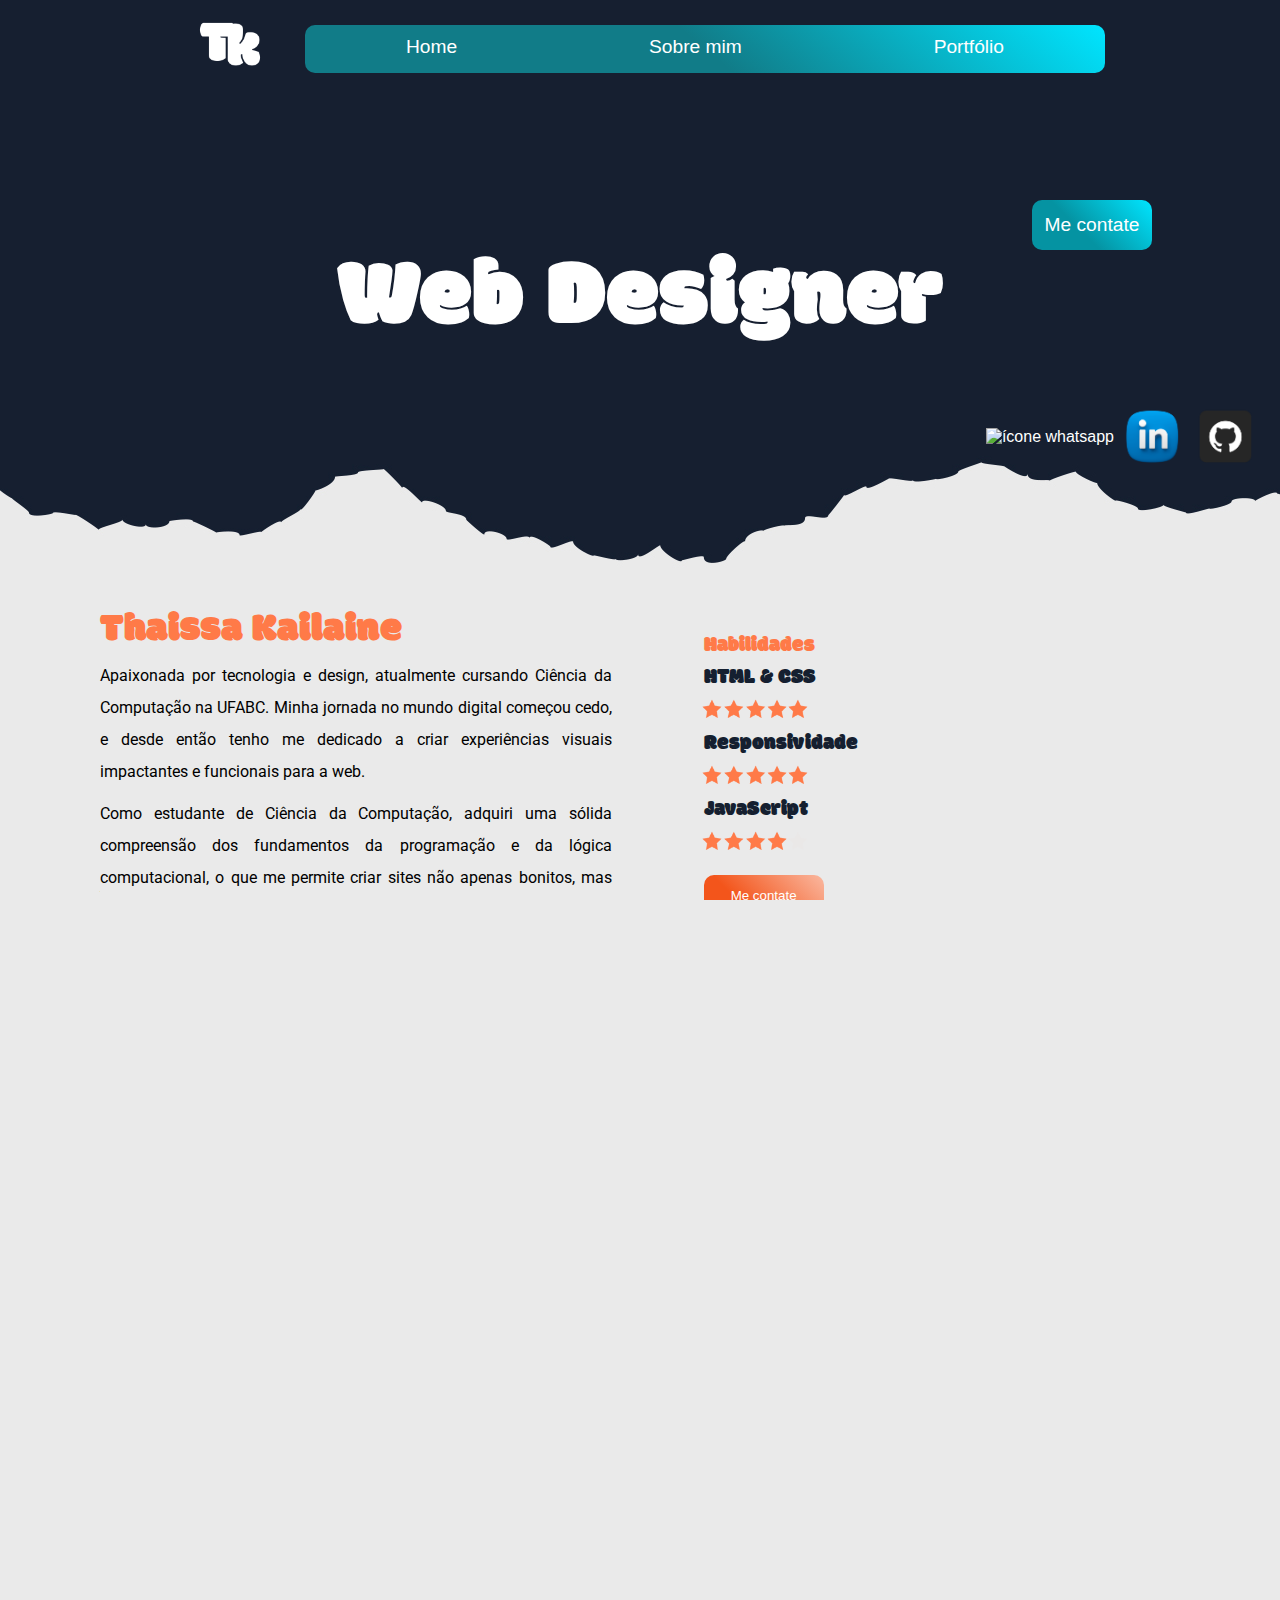
==== commit 2a523e07: "finalização" ====
--- a/index.html
+++ b/index.html
@@ -9,6 +9,7 @@
     <link rel="stylesheet" href="./estilos/tablet.css" media="screen and (min-width:768px) and (max-width:991px)">
     <link rel="stylesheet" href="./estilos/desktop.css" media="screen and (min-width:992px) and (max-width:1199px)">
     <link rel="stylesheet" href="./estilos/tv.css" media="screen and (min-width:1200px)">
+    <link rel="shortcut icon" href="favicon.ico" type="image/x-icon">
 </head>
 <body>
 
@@ -18,7 +19,7 @@
             <a href="#"><img  id="logo" src="imagens/logo-branca.png" alt="logo Thaissa Kailaine"></a>
             <ul>
                 <li><a href="#">Home</a></li>
-                <li><a href="#">Sobre mim</a></li>
+                <li><a href="paginas/sobremim/sobremim.html">Sobre mim</a></li>
                 <li><a href="paginas/portfolio/portfolio.html">Portfólio</a></li>
             </ul>
         </nav>
@@ -70,7 +71,9 @@
         
         
         <div class="sessao2">
-            <h1 class="titulo-port" style=" margin-bottom: 50px;">Portfólio</h1>
+            <h1 class="titulo-port" >Portfólio</h1>
+
+          
 
             <div class="port">
                 <div>
@@ -89,6 +92,9 @@
                     <div class="portfolio site3"></div>
                     <button class="btn-acesse" type="button"><a href="https://tkailaine.github.io/projeto-apex/" target="_blank">Acesse</a></button>
                 </div>
+            </div>  
+            <div>
+                <button class="contato" type="button" style=" margin-top: 50px; width: 100px;"><a href="paginas/portfolio/portfolio.html" target="_self"> Portfólio Completo</a></button>
             </div>
         </div>
 
@@ -122,7 +128,7 @@
                  <ul class="links-uteis">
                      <li><a href="#inicio" target="_self">Página Inicial</a></li>
                      <li><a href="/paginas/portfolio/portfolio.html" target="_self">Portfólio</a></li>
-                     <li><a href="#sobre-mim" target="_self">Sobre mim</a></li>
+                     <li><a href="paginas/sobremim/sobremim.html" target="_self">Sobre mim</a></li>
                      <li> <a href="creditos.txt" download="creditos.txt">Baixar Arquivo com Créditos</a></li>
                  </ul>
          </div>
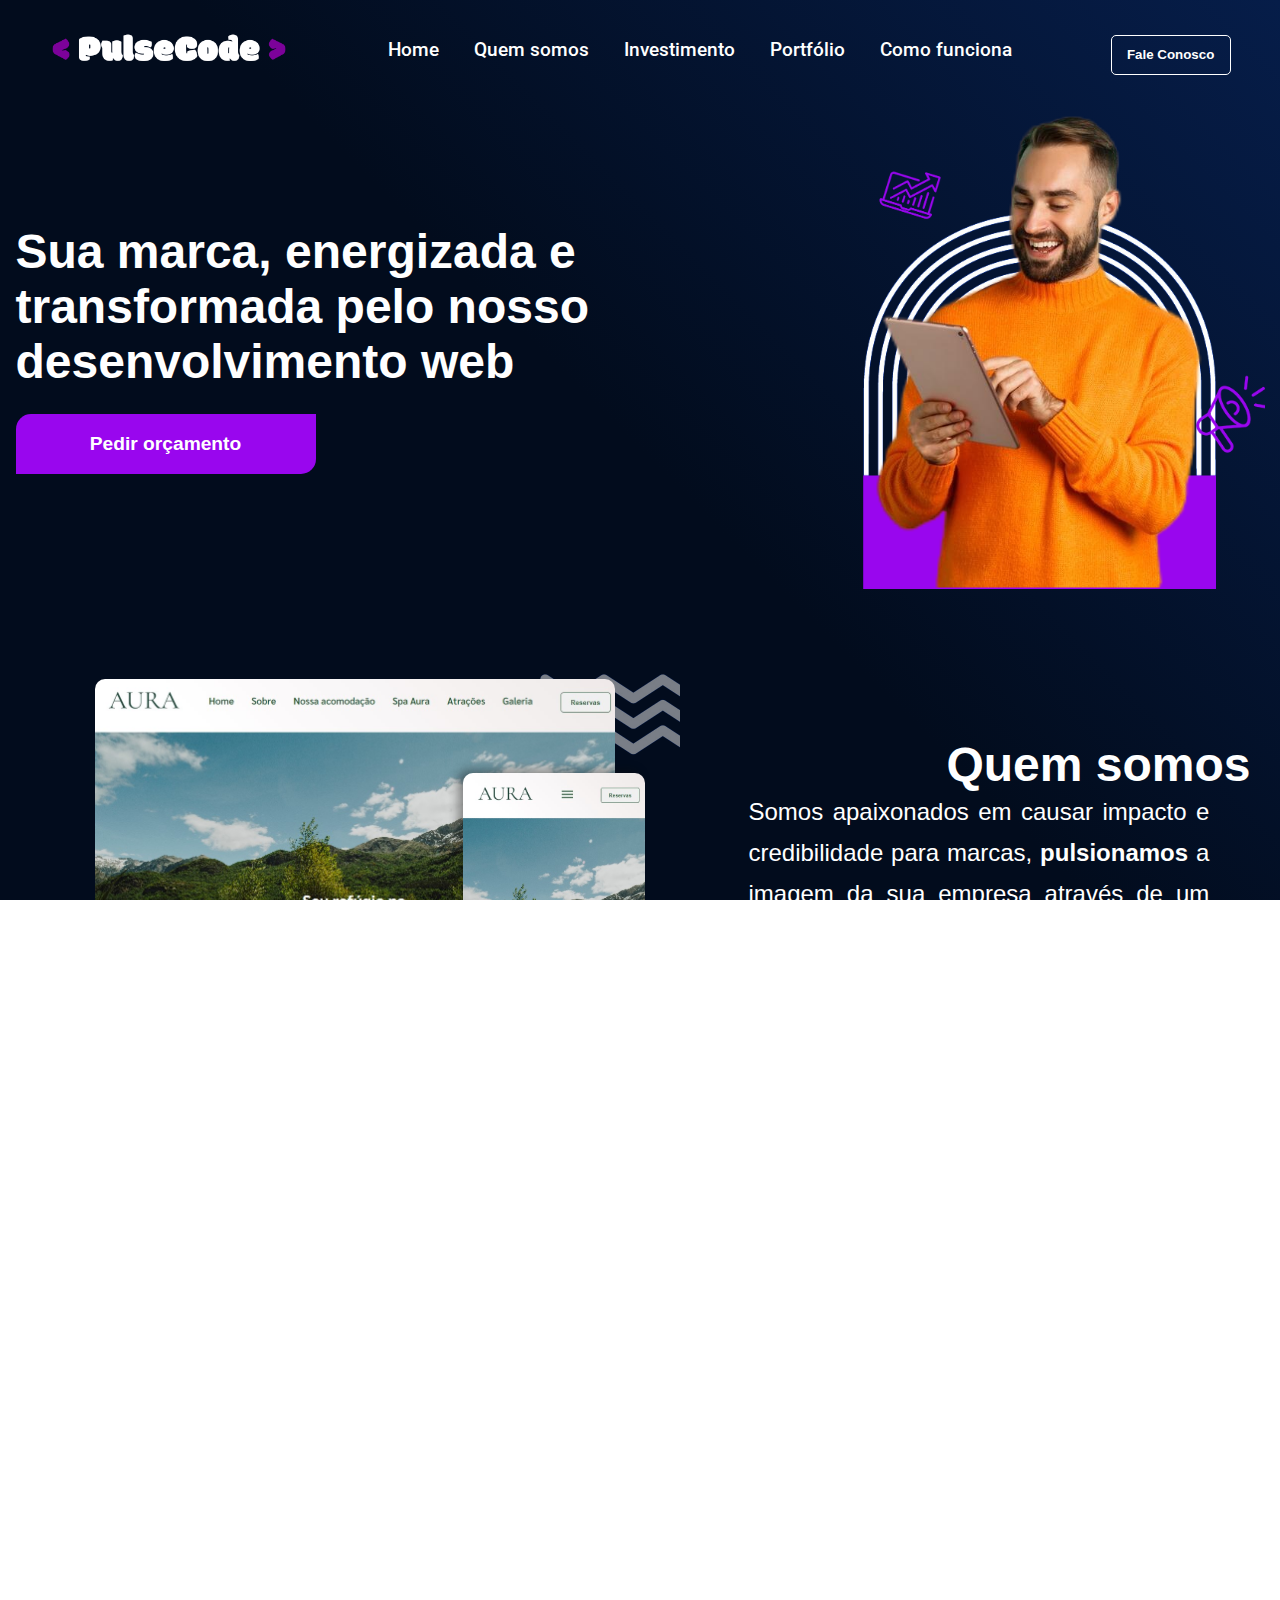
==== commit 0355299b: "upgrate de portfolio" ====
--- a/index.html
+++ b/index.html
@@ -3,121 +3,234 @@
 <head>
     <meta charset="UTF-8">
     <meta name="viewport" content="width=device-width, initial-scale=1.0">
-    <title>Thaissa Kailaine Web Designer</title>
+    <title>PulseCode</title>
     <link rel="stylesheet" href="./estilos/style.css" media="all">
     <link rel="stylesheet" href="./estilos/telasmuitopequenas.css" media="screen and (max-width:480px)">
     <link rel="stylesheet" href="./estilos/tablet.css" media="screen and (min-width:768px) and (max-width:991px)">
     <link rel="stylesheet" href="./estilos/desktop.css" media="screen and (min-width:992px) and (max-width:1199px)">
     <link rel="stylesheet" href="./estilos/tv.css" media="screen and (min-width:1200px)">
-    <link rel="shortcut icon" href="favicon.ico" type="image/x-icon">
 </head>
 <body>
-
     <header id="inicio">
-
         <nav>
-            <a href="#"><img  id="logo" src="imagens/logo-branca.png" alt="logo Thaissa Kailaine"></a>
-            <ul>
-                <li><a href="#">Home</a></li>
-                <li><a href="paginas/sobremim/sobremim.html">Sobre mim</a></li>
-                <li><a href="paginas/portfolio/portfolio.html">Portfólio</a></li>
-            </ul>
+            <div class="logo">
+                <a href="#"><img src="imagens/Logo.png" alt="Logo PulseCode"></a>
+            </div>
+
+            <div class="imenu">
+                <span class="linha"></span>
+                <span class="linha"></span>
+                <span class="linha"></span>
+            </div>
+
+            <div class="itens desktop">
+                <div><a href="#inicio" target="_self">Home</a></div>
+                <div><a href="#sessao-sobre" target="_self">Quem somos</a></div>
+                <div><a href="#investimento" target="_self">Investimento</a></div>
+               <div><a href="#portfolio" target="_self">Portfólio</a></div>
+                <div><a href="#funcionamento" target="_self">Como funciona</a></div>
+            </div>
+
+            <div class="menu-lateral">
+                <div class="close-btn"> &times;</div>
+                <ul class=" lateral">
+                    <li><a href="#inicio" target="_self">Home</a> 
+                    <li><a href="#sessao-sobre" target="_self">Quem somos</a>
+                    <li><a href="#investimento" target="_self">Investimento</a>
+                   
+                    <li><a href="#portfolio" target="_self">Portfólio</a>
+                    <li><a href="#funcionamento" target="_self">Como Funciona</a>
+                </ul>
+            </div>
+
+           
+            <div>
+                <a href="https://wa.link/28ukpj" target="_blank"><input type="button" value="Fale Conosco" class="btn-contato"></a>
+            </div>   
         </nav>
-
-   
-
-        <div>
-            <h1 class="titulo-capa">Web Designer</h1>
-            <button class="btn" type="button"><a href="https://api.whatsapp.com/send?phone=5511913255296&text=Ol%C3%A1%20Thaissa!%20Estou%20interessado%20em%20criar%20um%20site%20para%20meu%20neg%C3%B3cio." target="_blank"> Me contate</a></button>
+    </header>
+
+    <main>
+        <section class="sessao1">
+            <div class="flex-sessao">
+                <div>
+                    <h1>Sua marca, <strong>energizada</strong> e <strong>transformada</strong> pelo nosso desenvolvimento web</h1>
+                    <button class="btn"><a href="https://wa.link/28ukpj" target="_blank">Pedir orçamento</a></button>
+                </div>
+
+                <div class="modelo">
+                </div>
+
+            </div>
+        </section>
+        
+       
+
+        <section class="sessao2" id="sessao-sobre"> 
+            
+            <div class="sessao2-conteudo surge-bottom">
+                <h1>Quem somos</h1>
+                <p>Somos apaixonados em causar impacto e credibilidade para marcas, <strong>pulsionamos</strong> a imagem da sua empresa através de um site moderno e elegante</p>
+            </div>
+
+            <div class="box-background">
+                <div class="box-principal">
+                    <div class="box-secundario"></div>
+                </div>
+            </div>
+        </section>
+
+        <section class="sessao3" id="investimento">
+            <h1>Seu melhor investimento</h1>
+            <p>Ter um site é um investimento estratégico para qualquer negócio ou profissional. Ele funciona como uma vitrine digital aberta 24 horas por dia, permitindo que clientes potenciais encontrem seus serviços ou produtos a qualquer momento. Em um mundo cada vez mais conectado, um site não é apenas um custo, mas um ativo essencial que pode gerar retornos significativos ao longo do tempo.</p>
+           
+
+          
+        </section>
+        
+        <section class="sesssao7">
+            <div class="sessao-vantagens">
+            <h1>Vantagens de ter um site</h1>
+            <div class="vantagem surge-right">
+                <h2>Credibilidade e profissionalismo</h2>
+                <p>Um site bem projetado passa uma imagem profissional, aumentando a confiança dos clientes em sua marca ou produto.</p>
+            </div>
+            <div class="vantagem surge-left">
+                <h2>Seja encontrado no Google</h2>
+            <p>
+                Um dos principais benefícios de ter um site é ser encontrado facilmente no Google e outros motores de busca, atraindo visitantes que procuram por termos relacionados ao seu negócio.</p>                
+            </div>
+            <div class="vantagem surge-right">
+                <h2>Aumente suas vendas</h2>
+                <p>Conquiste mais clientes transmitindo uma excelente primeira impressão com um site profissional, de alta qualidade e conversão.</p>
+            </div>
+            <div class="vantagem surge-left">
+                <h2>Expanda seu mercado</h2>
+                <p>Um site permite que seu negócio esteja acessível a clientes em qualquer parte do mundo, rompendo barreiras geográficas que limitam uma loja física</p>
+            </div>
+         <button class="btn surge-bottom" style="margin:35px auto; display: block;"><a href="https://wa.link/28ukpj" target="_blank">Fazer orçamento</a></button>
         </div>
 
-        <div class="redes">
-            <div class="iredes">
-                <a href="https://api.whatsapp.com/send?phone=5511913255296&text=Ol%C3%A1%20Thaissa!%20Estou%20interessado%20em%20criar%20um%20site%20para%20meu%20neg%C3%B3cio." target="_blank"><img src="imagens/iwhatsapp.png" alt="ícone whatsapp"></a>
-                <a href="https://www.linkedin.com/in/me/" target="_blank"><img src="imagens/ilinkedIn.png" alt="ícone linkedlin"></a>
-                <a href="https://github.com/Tkailaine" target="_blank"><img class="igit" src="imagens/igithub.png" alt="ícone github"></a>
-            </div>
-        </div>
-
-    </header>
-    <main>
-
-        <div class="sessao1">
-           
-            <div class="apresentacao">
-                <h1>Thaissa Kailaine</h1>
-                <p>Apaixonada por tecnologia e design, atualmente cursando Ciência da Computação na UFABC. Minha jornada no mundo digital começou cedo, e desde então tenho me dedicado a criar experiências visuais impactantes e funcionais para a web.</p>
-                <p>Como estudante de Ciência da Computação, adquiri uma sólida compreensão dos fundamentos da programação e da lógica computacional, o que me permite criar sites não apenas bonitos, mas também eficientes e de alto desempenho. Meu objetivo é sempre aliar estética e funcionalidade, garantindo que cada projeto seja único e atenda às necessidades específicas de cada cliente.</p>
-            </div>
-            <div class="habilidades">
-                <h1>Habilidades</h1>
-                <h2>HTML & CSS</h2>
-                <img src="imagens/estrelas.png" alt="avaliação">
-                <h2>Responsividade</h2>
-                <img src="imagens/estrelas.png" alt="avaliação">
-                <h2>JavaScript</h2>
-                <img src="imagens/estrelas-1.png" alt="avaliação">
-
-                <div>
-                    <button class="contato" type="button"><a href="https://api.whatsapp.com/send?phone=5511913255296&text=Ol%C3%A1%20Thaissa!%20Estou%20interessado%20em%20criar%20um%20site%20para%20meu%20neg%C3%B3cio." target="_blank"> Me contate</a></button>
-                </div>
-            
-            </div>
-        </div>
-
-        <div class="cursos">
-
-        </div>
-        
-        
-        <div class="sessao2">
-            <h1 class="titulo-port" >Portfólio</h1>
-
-          
-
+        </section>
+
+
+        <h1 class="titulo-oferecimento">Oferecemos:</h1>
+        <section class="sessao4 animate">
+            <div class="box-oferecimentos surge-right">
+                <div class="icone designer"></div>
+                <h1>Designer moderno</h1>
+                <p>Designer atraente e modernos para captar novos clientes</p>
+            </div>
+
+            <div class="box-oferecimentos surge-left">
+                <div class="icone responsividade"></div>
+                <h1>Responsividade</h1>
+                <p>Layout consciente que se adapta em diversos tamanhos de tela</p>
+            </div>
+
+            <div class="box-oferecimentos surge-right">
+                <div class="icone animacoes"></div>
+                <h1>Animações</h1>
+                <p>Interações e animações do conteúdo com o visitante ao navegar pelo site</p>
+            </div>
+
+            <div class="box-oferecimentos surge-left">
+                <div class="icone whatsapp"></div>
+                <h1>Whatsapp e Redes sociais</h1>
+                <p>Botões que redirecionam para seu chat no Whatsapp e redes sociais</p>
+            </div>
+
+            <div class="box-oferecimentos surge-right">
+                <div class="icone formulario"></div>
+                <h1>Formulário para contato</h1>
+                <p>Receba feedbacks e mensagens dos seus clientes por email</p>
+            </div>
+
+            <div class="box-oferecimentos surge-left">
+                <div class="icone relatos"></div>
+                <h1>Relatos</h1>
+                <p>Avaliações dos seus clientes destacadas para transmitir maior credibilidade aos visitantes</p>
+            </div>
+        </section>
+
+
+        <section class="sessao5" id="portfolio">
+            <h1>Portfólio</h1>
+            <p><strong>Clique sobre a imagem para visitar o site</strong></p>
             <div class="port">
-                <div>
-                    <h2 class="titulo-site">Advocacia</h2>
-                    <div class="portfolio site1"></div>
-                   
-                    <button class="btn-acesse" type="button"><a href="https://tkailaine.github.io/projeto-advocacia/" target="_blank">Acesse </a></button>
-                </div>
-                <div>
-                    <h2 class="titulo-site">Cafeteria</h2>
-                    <div class="portfolio site2"></div>
-                    <button class="btn-acesse" type="button"><a href="https://tkailaine.github.io/Projeto-cafeteria/" target="_blank">Acesse </a></button>
-                </div>
-                <div>
-                    <h2 class="titulo-site">Autônomo</h2>
-                    <div class="portfolio site3"></div>
-                    <button class="btn-acesse" type="button"><a href="https://tkailaine.github.io/projeto-apex/" target="_blank">Acesse</a></button>
-                </div>
+                <a href="https://tkailaine.github.io/projeto-aura/" target="_blank">
+                    <div>
+                        <h2>Hospedagem</h2>
+                        <div class="portfolio site4 surge-left"></div>
+                    </div>
+                </a>
+
+                <a href="https://tkailaine.github.io/projeto-web/maricy%20martinez/" target="_blank">
+                    <div>
+                        <h2>Advocacia</h2>
+                        <div class="portfolio site1 surge-right"></div>
+                    </div>
+                </a>
+
+                <a href="https://tkailaine.github.io/Projeto-cafeteria/" target="_blank">
+                    <div>
+                        <h2>Cafeteria</h2>
+                        <div class="portfolio site2 surge-left"></div>
+                    </div>
+                </a>
+
+                <a href="https://tkailaine.github.io/projeto-apex/" target="_blank">
+                    <div>
+                        <h2>Autônomo</h2>
+                        <div class="portfolio site3 surge-right"></div>
+                    </div>
+                </a>
             </div>  
-            <div>
-                <button class="contato" type="button" style=" margin-top: 50px; width: 100px;"><a href="paginas/portfolio/portfolio.html" target="_self"> Portfólio Completo</a></button>
-            </div>
-        </div>
-
-           
-            <div class="bandeira" >
-                <h1 style="color: white;">Transformando pixels em experiências memoráveis: o seu site, nossa arte digital.</h1>
-            </div> 
-            
-
+        </section>
+
+        <h1 class="titulo-oferecimento" id="funcionamento" style="text-align: center;">Processo de criação</h1>
+        <section class="sessao6">
+            <div class="box-processo surge-bottom">
+                <div class="icone-processo brienfing"></div>
+                <h1>Brienfing</h1>
+                <p>Após assinatura do contrato, você realizará o preenchimento do formulário (brienfing) com informações essenciais para a construção do seu site</p>
+            </div>
+
+            <div class="box-processo surge-bottom">
+                <div class="icone-processo planejamento"></div>
+                <h1>Planejamento</h1>
+                <p>
+                    Nesta etapa, planejaremos a estrutura do site de acordo com seus interesses. Além disso, você enviará todo o conteúdo que deseja incluir nele</p>
+            </div>
+
+            <div class="box-processo surge-bottom">
+                <div class="icone-processo criacao"></div>
+                <h1>Criação</h1>
+                <p>Hora de colocar a mão na massa! O desenvolvimento do site começará agora, com um prazo de entrega de até 2 semanas, <strong>desde que todo o conteúdo seja enviado</strong></p>
+            </div>
+
+            <div class="box-processo surge-bottom">
+                <div class="icone-processo entrega"></div>
+                <h1>Entrega</h1>
+                <p>Agora é hora das revisões e testes. Em seguida, faremos a entrega dos arquivos e forneceremos orientações para colocar o site no ar</p>
+           </div>
+        </section>
+
+    <script src="script.js"></script>
+      
     </main>
-    
-
+        
     <footer> 
         
         <div class="sessao-footer">
  
          <div>
                 <div>
-                 <img src="imagens/logo-preta.png" style="width: 150px; margin-bottom:15px; margin-left: -50px;" alt="Logo Thaissa Kailaine Web Designer"><h3>Contato</h3>
-                 <p>Email: thaissakailaine.ti@gmail.com<br> Telefone: (11) 91325-5296</p>
+                 <img src="imagens/logo-original.png" style="width: 180px; margin-bottom:15px;" alt="Aura Logo"><h3>Contato</h3>
+                 <p>Email: pulsecode.ti@gmail.com<br>Telefone: (11) 91325-5296</a></p>
                  <div>
-                    <button class="contato-footer" type="button"><a href="https://api.whatsapp.com/send?phone=5511913255296&text=Ol%C3%A1%20Thaissa!%20Estou%20interessado%20em%20criar%20um%20site%20para%20meu%20neg%C3%B3cio." target="_blank"> Me contate</a></button>
-                </div>
+                     <a href="#"><input type="button" style="background-color: #9906ee; color: white;" value="Nos contate" class="btn-contato"></a>
+                 </div>
                 </div>
              
          </div>
@@ -127,38 +240,21 @@
              <h3>Links Úteis</h3>
                  <ul class="links-uteis">
                      <li><a href="#inicio" target="_self">Página Inicial</a></li>
-                     <li><a href="/paginas/portfolio/portfolio.html" target="_self">Portfólio</a></li>
-                     <li><a href="paginas/sobremim/sobremim.html" target="_self">Sobre mim</a></li>
+                     <li><a href="#sessao-sobre" target="_self">Quem somos</a></li>
+                     <li><a href="#curriculo-sobre-mim" target="_self">Sobre mim</a></li>
+                     <li><a href="#investimento" target="_self">Investimento</a></li>
+                     <li><a href="#portfolio" target="_self">Portfólio</a></li>
                      <li> <a href="creditos.txt" download="creditos.txt">Baixar Arquivo com Créditos</a></li>
                  </ul>
          </div>
- 
-         <div class="contato-form">
-             <h3>Entre em Contato</h3>
-             <form
-       action="https://formsubmit.co/thaissakailaine.ti@gmail.com"
-       method="POST"
-       class="form"
-     >
-       <label for="name">Nome</label>
-       <input type="text" name="name" id="name" required />
-       <label for="email">E-mail</label>
-       <input type="email" name="email" id="email" required />
-       <label for="message">Mensagem</label>
-       <textarea name="message" id="message" required></textarea>
-       <input type="hidden" name="_captcha" value="false" />
-       <input type="hidden" name="_next" value="http://127.0.0.1:5500/paginas/agradecimento.html">
-       
-       <button type="submit">Enviar</button>
-     </form>
-         </div>
         </div>
  
  
         <span class="divisoria"></span>
          <div style="text-align: center;">
-             &copy;Todos os direitos reservados. <br>Site feito por Thaissa.kailaine
+             &copy; Todos os direitos reservados. Desenvolvido por <a href="https://w.app/thaissakailaine" target="_blank" style="color: #b700ff;">PulseCode</a>.
          </div>
      </footer>
+    
 </body>
 </html>--- a/estilos/style.css
+++ b/estilos/style.css
@@ -1,17 +1,16 @@
 @charset "UTF-8";
 
-
-@import url('https://fonts.googleapis.com/css2?family=Yanone+Kaffeesatz:wght@200..700&display=swap');
-
 @import url('https://fonts.googleapis.com/css2?family=Modak&display=swap');
 
+
 @import url('https://fonts.googleapis.com/css2?family=Roboto:ital,wght@0,100;0,300;0,400;0,500;0,700;0,900;1,100;1,300;1,400;1,500;1,700;1,900&display=swap');
 
 
 
+
 :root{
-    --cor1: #151F30;
-    --cor2: #103778;
+    --cor1: #020c1d;
+    --cor2: #9906ee;
     --cor3: #0593A2;
     --cor4: #ff7a48;
     --cor5: #e3371e;
@@ -31,496 +30,652 @@
     width: 100vw;
     height: 100vh;
     overflow-x: hidden;
-    background-color: #EAEAEA;
-  
-}
-
-h1{
-    font-family: var(--font-destaque);
+    background-image: linear-gradient(45deg,#020c1d 50%, #061d49);
+    color: white;
+    font-family: var(--font-principal);
+  
+}
+
+header{
+    width: 100vw;
+}
+
+header> nav{
+    display: flex;
+    justify-content: space-around;
+    align-items: center;
+    padding: 30px 0px 30px 0px; 
+    font-size: 1em;
+    font-weight: 100;
+    
+}
+
+header a{
+   font-family: var(--font-principal);
+   color: white;
+   text-decoration: none; 
+  
+}
+
+.desktop{display: none;}
+
+.imenu {
+    z-index: 999;
+    cursor: pointer;
+  }
+
+.imenu span {
+  display: block;
+  width: 30px;
+  height: 3px;
+  background-color:  white;
+  margin-bottom: 5px; 
+  }
+
+.lateral a{
+    font-size: 0.8em;
+    text-decoration: none;
+    color: black;
+}
+
+.lateral{
+    list-style-type: none;
+}
+
+.menu-lateral {
+    position: fixed;
+    top: 0;
+    left: -100%;
+    width: 50%;
+    height: 100%;
+    background-image: linear-gradient(45deg,white 20%, rgb(238, 233, 233));
+    transition: left 0.3s ease;
+    z-index: 999;
+  }
+  
+  .menu-lateral.open {
+    left: 0;
+    z-index: 999; 
+  }
+  
+  .menu-lateral ul {
+    position: absolute;
+    top: 50%;
+    list-style: none;
+    padding: 0;
+    transform: translate(0%,-50%);
+    margin-left: 20px;
+  }
+  
+  .menu-lateral ul li {
+    padding: 15px;
+    font-family: var(--font-principal);
     font-size: 1.5em;
-}
-
-.bandeira{
-    display:flex;
+    text-align: left; 
+  }
+  
+  .menu-lateral ul li a:hover {
+    color: var(--cor2);
+  }
+  
+  .close-btn {
+    position: absolute;
+    top: 20px;
+    right: 20px;
+    font-size: 40px;
+    cursor: pointer;
+    color: black;
+  }
+
+.btn-contato{
+  text-align: center;
+  height: 40px;
+  width: 120px;
+  font-weight: 600;
+  color: white;
+  border: 1px solid white;
+  border-radius: 5px;
+  cursor: pointer;
+  background-color: transparent;   
+}
+
+.btn-contato:hover{
+  color: white;
+  background-color: var(--cor2);
+  transition-duration: 0.5s;
+  border: 1px solid var(--cor2);
+}   
+
+.logo > a > img{
+  width: 150px;
+}
+
+strong{
+    color: var(--cor2);
+}
+
+p{
+  line-height: 1.7em;
+}
+
+.sessao1 h1{
+    width: 90vw;
+}
+
+.flex-sessao{
+    display: flex;
+    justify-content: space-around;
     align-items: center;
-    justify-content: center;
-    width: 100%;
-    padding: 200px 0px;
+    flex-wrap: wrap;
+    gap: 25px;
+    text-align: center;
+}
+
+.btn{
+    background-color: var(--cor2);
+    width: 150px;
+    height: 50px;
+    border: none;
+    border-radius: 15px 0px;
+    margin-top: 25px;
+
+}
+
+.btn:hover{
+    box-shadow: 2px 2px 2px white;
+    transition-duration: 0.5s;
+}
+
+.btn a{
     color: white;
-    text-align: center;
-    background-image: linear-gradient(to left,#0f8286,#034896,#370f9e );
-    background-size: 500%, 100%;
-    animation: degrade-bandeira 3s infinite alternate; 
-     margin-top: 50px;
-    
-}
-
-.bandeira h1{
-    font-size: 1.5em;
-    width: 80%;
-    font-family: var(--font-principal);
-}
-
-@keyframes degrade-bandeira {
-    0%{
-        background-position-x: 0%;
-
-    }
-
-    100%{
-        background-position-x: 100%;
-    }
-    
-}
-
-header{
-    position: relative;
-    background-image: url(../imagens/header-background.jpg) ;
+    font-weight: 600;
+    text-decoration: none;
+    padding: 20px 10px;
+}
+
+.modelo{
+    width: 320px;
+    height:350px;
+    background-image: url(../imagens/modelo.png);
     background-position: center;
     background-size: cover;
     background-repeat: no-repeat;
-    width: 100%;
-    height: 600px;
-    color: white;
-    
-    
-}
-
-header nav{
-    display: flex;
-    align-items: center;
-    justify-content: center;
-}
-header ul{
-    display: flex;
-    justify-content: space-around;
-    list-style: none;
-    background-image: linear-gradient(40deg,  #117c88 50%, #00e5ff);
-    width: 400px;
-    padding: 10px 10px 5px 10px;
-    border-radius: 10px;
-    margin-right: 20px;
-    gap:10px;
-    text-align: center;
-}
-
-header li{
-    font-family: var(--font-principal);
-    font-weight: 500;
-}
-
-header h1{
-    font-size: 3em;
-    font-weight: 100;
-    text-align: center;
-}
-
-header a{
-    text-decoration: none;
-    color: white;
-}
-
-header ul a:hover{
-    color: var(--cor1);
-    font-weight: 600;
-    transition-duration: 0.5s;
-}
-
-#logo{
-    width: 150px;
-}
-
-.btn{
-    position: absolute;
-    background-image: linear-gradient(45deg,  #0593A2 40%, #00e5ff);
-    border: none;
-    width: 100px;
-    height: 30px;
-    border-radius: 10px;
-    right: 20px;
-    top: 200px;
-    cursor: pointer;
-}
-
-.btn:hover{
-    box-shadow: 2px 2px 3px rgb(255, 255, 255);
-}
-
-.titulo-capa{
-    color: white;
-    position: absolute;
-    display: block;
-    left: 50%;
-    top: 50%;
-    transform: translate(-50%, -50%);
-    width: 80%;
-    
-    
-}
-
-.redes{
-    position: absolute;
-    right: 20px;
-    top: 400px;
-    
-}
-
-.iredes{
-    display: flex;
-    align-items: center;
-    gap: 3px;
-    
-   
-}
-
-.iredes  img{
-    width: 50px;
-    transition-duration: 1s;
-}
-
-.iredes  img:hover{
-    width: 65px;
-}
-
-.igit{
-   width: 5px;
-}
-main{
-    position: relative;
-   
-}
-
-main .sessao1{
-    display: flex;
-    flex-direction: column;
-    align-items: center;
-}
-
-main h1{
-    font-size: 2.5em;
-    font-weight: 100;
-    color: var(--cor4);
-    
-}
-
-
-main .apresentacao p{
-    font-family: var(--font-principal);
-    width: 300px;
-    text-align: justify;
-    line-height: 2em;
-}
-
-main .habilidades{
-margin-top: 30px;
-margin-left: -140px;
-
-
-}
-
-main .habilidades img{
-    width: 120px;
-    margin-left: -10px;
-}
-
-
-main .habilidades h1, h2{
-    font-family: var(--font-destaque);
-    font-weight: 100;
-    font-size: 1.4em;
-
-}
-
-h2{
-    color: var(--cor1);
-   
-}
-
-.contato a{
-    text-decoration: none;
-    color: white;
-}
-
-.contato a:hover{
-    color: var(--cor1);
-    font-weight: 600;
-    font-size: 0.9em;
-}
-
-.contato{
-    background-image: linear-gradient(45deg, #f3551b 30%, #fab8a0);
-    border: none;
-    width: 120px;
-    height: 40px;
-    border-radius: 10px;
-    margin-top: 15px;
-    cursor: pointer;
-}
-
-main .sessao2{
-    margin-top: 120px;
-    text-align: center;
-   
-    
-  
-}
-
-
-
-.titulo-site{
-    font-size: 2em;
-   
-}
-
-main .port{
-    display: flex;
-    justify-content: space-around;
-    flex-direction: column;
-    align-items: center;
-    width: 100%;
-    height:auto;
-    gap: 100px;
-   
-    
-}
+    transform: translateY(0);
+    transition: transform 0.6s ease;
+}
+
+.modelo:hover{
+    transform: translateY(20px);
+    transition-duration: 0.6s;
+}
+.box-background{
+  position: relative;
+  width: 400px;
+  height: 250px;
+  background-image: url(../imagens/elementos-p.png);
+  background-position: center;
+  background-size: cover;
+  background-repeat: no-repeat;
+  margin: auto; 
+}
+
+.box-principal{
+  position: absolute;
+  background-image: url(../imagens/aura.jpg);
+  background-position: center top;
+  background-size: cover;
+  background-repeat: no-repeat;
+  width: 80%;
+  height: 80%;
+  top: 50%;
+  left: 50%;
+  transform: translate(-50%,-50%);
+  border-radius: 10px;
+}
+
+.box-secundario{
+  position: absolute;
+  background-image: url(../imagens/aura2.jpg);
+  background-position: center top;
+  background-size: cover;
+  background-repeat: no-repeat;
+  width: 35%;
+  height: 80%;
+  border-radius: 10px;
+  right: 0px;
+  bottom: 0px;
+  transform: translate(30px, 30px);
+  box-shadow: -5px -3px 10px rgba(12, 12, 12, 0.39);
+}
+
+
+.sessao2{
+  display: flex;
+  flex-wrap: wrap;
+}
+.sessao2-conteudo{
+  width: 80%;
+  text-align: center;
+  margin: 100px auto 25px auto;
+}
+
+
+
+.sessao3{
+  width: 80%;
+  text-align: justify;
+  margin: 100px auto 25px auto;
+}
+
+.sessao3 p{
+  margin: auto;
+}
+
+.sessao3 h1{
+  text-align: center;
+
+}
+
+.sessao-vantagens{
+  margin-top: 50px;
+  font-size: 1em;
+}
+
+.sessao-vantagens h1{
+  text-align: center;
+}
+
+.vantagem{
+  width: 90%;
+  height: auto;
+  padding-bottom: 20px;
+  margin: 20px auto;
+  border: 2px solid var(--cor2);
+  border-radius: 8px;
+  
+}
+
+.vantagem h2{
+  font-size: 1em;
+  text-align: left;
+  margin: 20px 0px 5px 40px;
+}
+
+.vantagem p{
+  margin-left: 40px;
+}
+
+.titulo-oferecimento{
+  text-align: center;
+  margin: 100px 0px 50px 0px;
+}
+.sessao4{
+  display: flex;
+  flex-wrap: wrap;
+  align-items: center;
+  justify-content: center;
+  gap: 20px;
+}
+
+.sessao4 h1{
+  font-size: 1.2em;
+  margin: 15px 0px 0px 10px;
+}
+
+.sessão4 h1, p{
+  width: 90%;
+  margin-left: 10px;
+}
+
+.box-oferecimentos{
+  width: 350px;
+  height: 200px;
+  border-radius: 8px;
+  border: 2px solid var(--cor2);
+}
+
+.icone{
+  width: 50px;
+  height: 50px;
+  margin-left: 10px;
+  margin-top: 10px;
+}
+
+.designer{
+  background-image: url(../imagens/designer.png);
+  background-position: center;
+  background-size: cover;
+  background-repeat: no-repeat;
+}
+
+.responsividade{
+  background-image: url(../imagens/responsividade.png);
+  background-position: center;
+  background-size: cover;
+  background-repeat: no-repeat;
+}
+
+.animacoes{
+  background-image: url(../imagens/animacoes.png);
+  background-position: center;
+  background-size: cover;
+  background-repeat: no-repeat;
+}
+
+.whatsapp{
+  background-image: url(../imagens/whatsapp.png);
+  background-position: center;
+  background-size: cover;
+  background-repeat: no-repeat;
+}
+
+.formulario{
+  background-image: url(../imagens/formulario.png);
+  background-position: center;
+  background-size: cover;
+  background-repeat: no-repeat;
+}
+
+.relatos{
+  background-image: url(../imagens/relatos.png);
+  background-position: center;
+  background-size: cover;
+  background-repeat: no-repeat;
+}
+
+
+
+.sessao5{
+  margin: 100px 0px 50px 0px;
+}
+
+.sessao5 h1{
+  font-size: 2em; 
+  font-family: var(--font-principal);
+  text-align: center;
+}
+
+.sessao5 h2{
+  font-size: 1.5em;
+  text-align: center;
+  font-weight: lighter;
+  margin-bottom: 25px;
+}
+
+.sessao5 p, strong{
+  text-align: center;
+  color: white;
+  margin: auto;
+}
+
+.sessao5 a{
+  text-decoration: none;
+  color: white;
+}
+
+.port{
+  display: flex;
+  justify-content: space-around;
+  flex-direction: column;
+  align-items: center;
+  width: 100%;
+  height:auto;
+  gap: 25px;  
+  margin-top: 50px;
+}
+
 .port button{
-    display: block;
-    border: none;
-    width: 200px;
-    height: 50px;
-    font-size: 1.6em;
-    border-radius: 10px;
-    box-shadow: 2px 2px 5px  rgba(0, 0, 0, 0.185);
-    margin:  auto;
-    cursor: pointer;
+  display: none;
+  border: none;
+  width: 200px;
+  height: 50px;
+  font-size: 1.6em;
+  border-radius: 10px;
+  box-shadow: 2px 2px 5px  rgba(0, 0, 0, 0.185);
+  margin:  auto;
+  cursor: pointer;
 }
 
 .port button a{
-    text-decoration: none;
-    color: white;
-    font-family: var(--font-principal);
-    font-weight: 400;
+  text-decoration: none;
+  color: white;
+  font-weight: 400;
 }
 
 
 
 .btn-acesse{
-    background-image: linear-gradient(45deg,#e98a5e, #eb4e10);
-    background-size: 500%, 100%;
-    animation: degrade-bandeira 3s infinite alternate; 
-    
-
-    
-}
+  background-image: linear-gradient(45deg,#2a0ea7, #ad10eb);
+  background-size: 500%, 100%;
+  animation: degrade-bandeira 3s infinite alternate; 
+  
+}
+
 
 @keyframes degrade-bandeira {
-    0%{
-        background-position-x: 0%;
-
-    }
-
-    100%{
-        background-position-x: 100%;
-    }
-    
-}
-    
+  0%{
+      background-position-x: 0%;
+
+  }
+
+  100%{
+      background-position-x: 100%;
+  }
+  
+}
 
 
 .portfolio { 
-    margin-bottom: 30px;
-    width: 350px;
-    height: 600px;
-    background-size: cover;
-    background-position: 100% 0%;
-    border-radius: 20px;
-    cursor: pointer;
-    animation: scrollBackground 20s infinite; /* Ajuste a duração total para incluir as pausas e o retorno */
-    
+  margin-bottom: 30px;
+  width: 300px;
+  height: 550px;
+  background-size: cover;
+  background-position: 100% 0%;
+  border-radius: 20px;
+  cursor: pointer;
+  animation: scrollBackground 20s infinite; /* Ajuste a duração total para incluir as pausas e o retorno */
+  
 }
 
 @keyframes scrollBackground {
-    0% {
-        background-position: 100% 0%;
-    }
-    5.28% {
-        background-position: 100% 0%; /* Pausa no início */
-    }
-    42.86% {
-        background-position: 100% 100%; /* Rola até o final */
-    }
-    57.14% {
-        background-position: 100% 100%; /* Pausa no final */
-    }
-    85.72% {
-        background-position: 100% 0%; /* Rola de volta para o início */
-    }
-    100% {
-        background-position: 100% 0%; /* Pausa no início novamente */
-    }
+  0% {
+      background-position: 100% 0%;
+  }
+  5.28% {
+      background-position: 100% 0%; /* Pausa no início */
+  }
+  42.86% {
+      background-position: 100% 100%; /* Rola até o final */
+  }
+  57.14% {
+      background-position: 100% 100%; /* Pausa no final */
+  }
+  85.72% {
+      background-position: 100% 0%; /* Rola de volta para o início */
+  }
+  100% {
+      background-position: 100% 0%; /* Pausa no início novamente */
+  }
 }
 
 .site1 {
-    background-image: url(../imagens/site1.jpg);
+  background-image: url(../imagens/site1.jpg);
 }
 
 .site2 {
-    background-image: url(../imagens/site2.jpg);
+  background-image: url(../imagens/site2.jpg);
 }
 
 .site3 {
-    background-image: url(../imagens/site3.jpg);
+  background-image: url(../imagens/site3.jpg);
+}
+
+.site4{
+  background-image: url(../imagens/site4.jpg);
+}
+
+.sessao6{
+  display: flex;
+  flex-wrap: wrap;
+  align-items: center;
+  justify-content: center;
+  gap: 50px;
+  margin-top: 50px;
+}
+
+.box-processo{
+  width: 350px;
+  height: 200px;
+  text-align: center;
+}
+
+.icone-processo{
+  width: 50px;
+  height: 50px;
+  margin: auto;
+
+}
+
+.brienfing{
+  background-image: url(../imagens/brienfing.png);
+  background-position: center;
+  background-size: cover;
+  background-repeat: no-repeat;
+}
+
+.planejamento{
+  background-image: url(../imagens/planejamento.png);
+  background-position: center;
+  background-size: cover;
+  background-repeat: no-repeat;
+}
+
+.criacao{
+  background-image: url(../imagens/desenvolvimento.png);
+  background-position: center;
+  background-size: cover;
+  background-repeat: no-repeat;
+  
+}
+
+.entrega{
+  background-image: url(../imagens/entrega.png);
+  background-position: center;
+  background-size: cover;
+  background-repeat: no-repeat;
+}
+
+/* Defina o estado inicial dos elementos */
+.surge-bottom {
+  opacity: 0;
+  transform: translateY(20px);
+  transition: opacity 0.5s ease, transform 0.5s ease;
+}
+
+/* Estado final ao entrar na visualização */
+.surge-bottom.visible {
+  opacity: 1;
+  transform: translateY(0);
+}
+
+
+.surge-right {
+  opacity: 0;
+  transform: translateX(40px);
+  transition: opacity 1s ease, transform 1s ease;
+}
+
+.surge-right.visible {
+  opacity: 1;
+  transform: translateX(0);
+}
+
+
+.surge-left {
+  opacity: 0;
+  transform: translateX(-40px);
+  transition: opacity 1s ease, transform 0.8s ease;
+}
+
+.surge-left.visible {
+  opacity: 1;
+  transform: translateX(0);
+}
+
+.surge-right {
+  opacity: 0;
+  transform: translateX(40px);
+  transition: opacity 1s ease, transform 1s ease;
+}
+
+.surge-right.visible {
+  opacity: 1;
+  transform: translateX(0);
 }
 
 
 footer{
-  
-    background-color: rgb(246, 246, 247);
-    padding: 40px 0px;
-  
-   
-}
-
-footer h3{
-    color: var(--cor5);
-}
+  background-image: linear-gradient(45deg, #dfe0e0 50%, #ffffff);
+  padding: 40px 0px;
+  margin-top: 100px;
+  color: #000000;
+
+}
+
+footer p{
+ margin: 0px;
+  font-size: 1.2em;
+  line-height: 1.8em;
+}
+
 .sessao-footer{
-    display: flex;
-    margin-left: 5%;
-    justify-content: space-between;
-    flex-direction: column;
-    width: 100%;
-    
-    
+  display: flex;
+  margin-left: 5%;
+  justify-content: space-between;
+  flex-direction: column;
+  width: 90%;
 }
 
 .sessao-footer  h3,li, p ,a {
-    margin-bottom: 10px;
-   
+  margin-bottom: 10px;
 }
 
 .sessao-footer div{
-    margin-bottom: 15px;
+  margin-bottom: 15px;
 }
 
 footer ul, a{
-    list-style-type: none;
-    text-decoration: none;
-    color: var(--cor1);
-    font-weight: 500;
+  list-style-type: none;
+  text-decoration: none;
+  color: black;
+  font-weight: 500;
 }
 .endereco{
-    font-size: 1em;
-    margin-left: 20px;
+  font-size: 1em;
+  margin-left: 20px;
+
 }
 
 h3{
-    color: var(--cor5);
+  color: var(--cor2);
 }
 
 
 .links-uteis > li > a:hover{
-    color: var(--cor5);
+  color: var(--cor2);
 }
 
 .nav-footer{
-  margin: 25px 0px;
-}
-
-.form {
-  
-  width: 300px;
-  font-size: 1.125rem;
-}
-
-.form label,
-.form input,
-.form textarea,
-.form button {
+margin: 25px 0px;
+}
+
+
+.divisoria{
   display: block;
-  width: 100%;
-}
-
-.form label {
-  color: var(--cor1);
-  line-height: 1;
-  margin-bottom: 0.5rem;
-}
-
-.form input,
-.form textarea {
-  font: inherit;
-  padding: 0.8rem;
-  margin-bottom: 1rem;
-  border: 1px solid transparent;
-  border-radius: 8px;
-  transition: border-color, box-shadow 0.2s;
-}
-
-.form textarea {
-  min-height: 7rem;
-  resize: vertical;
-}
-
-.form input:hover,
-.form input:focus,
-.form textarea:hover,
-.form textarea:focus {
-  outline: none;
-  border-color: var(--cor1);
-  box-shadow: 0 0 0 2px var(--cor1);
-}
-
-.form button {
-  display: block;
-  padding: 1rem;
-  background: var(--cor1);
-  color: #fff;
-  font: inherit;
-  text-transform: uppercase;
-  border: none;
-  border-radius: 8px;
-  cursor: pointer;
-  transition: 0.2s;
-}
-
-.form button:hover,
-.form button:focus {
-  outline: none;
-  background: var(--cor5);
-}
-
-.contato-footer a{
-    text-decoration: none;
-    color: white;
-}
-
-.contato-footer a:hover{
-    color: var(--cor1);
-    font-weight: 600;
-    font-size: 0.9em;
-}
-
-.contato-footer{
-    background-image: linear-gradient(45deg, #f3291b 20%, #fab8a0);
-    border: none;
-    width: 120px;
-    height: 40px;
-    border-radius: 10px;
-    margin-top: 15px;
-    cursor: pointer;
-}
-
-.divisoria{
-    display: block;
-    width: 90%;
-    height: 1px;
-    background-color: #000000;
-    margin: 10px auto;
-}
-
-@media screen and (max-width: 768px) {
-    .portfolio {
-        width: 330px;
-        height: 500px;
-    }}+  width: 90%;
+  height: 1px;
+  background-color: #000000;
+  margin: 10px auto;
+}
+
+
--- a/estilos/telasmuitopequenas.css
+++ b/estilos/telasmuitopequenas.css
@@ -1,67 +1,96 @@
 @charset "UTF-8";
 
-header{
-   background-image: url(../imagens/header-background.jpg);
-   
+.logo > a > img{
+    width: 115px;
+  }
+  
+  .imenu span {
+  display: block;
+  width: 20px;
+  height: 2px;
+  margin-bottom: 5px;
+  }
+  
+  .btn-contato{
+  font-size: 0.7em;
+  width: 100px;
+  }
+
+  .sessao1 h1{
+    font-size: 1.2em;
 }
 
-header ul{
-    font-size: 0.6em;
-}
-
-.titulo-capa{
-    font-size:1.85em;
-    
-}
-
-.bandeira h1{
-    font-size: 1em;
-}
-
-main .sessao1{
-   width: 85%;
-   margin: auto;
-}
-
-main h1{
-    font-size: 2em;
-    font-weight: 100;
-    color: var(--cor4);
-    
-}
-
-main .apresentacao p{
-   font-size: 0.8em;
-    line-height: 2em;
+.btn{
+  background-color: var(--cor2);
+  width: 140px;
+  height: 40px;
+ font-size: 0.8em;
 }
 
 
-main .habilidades{
-
-    margin-left: -160px;
-    
-    
-}
-    
- main .habilidades img{
-        width: 100px;
-        margin-left: -8px;
-}
-    
-
-main .habilidades h1, h2{
-    font-size: 1.2em;
-
+.modelo{
+  width: 250px;
+  height:280px;
 }
 
-.port{
-    flex-direction: column;
-    gap: 20px;
-    align-items: center;
+.modelo:hover{
+  transform: translateY(0px);
+  transition-duration: 0s;
 }
 
-.portfolio{
-    width: 300px;
-    height: 500px;
-   
+.sessao2-conteudo{
+  width: 80%;
+ font-size: 0.85em;
+ margin: 70px auto 25px auto;
+}
+
+.box-background{
+  width: 280px;
+  height: 200px;
+}
+
+
+.sessao3{
+  font-size: 0.85em;
+  margin: 70px auto 25px auto;
+}
+
+.sessao3 h1{
+  font-size: 1.3em;
+}
+
+.vantagem h2{
+  margin: 20px 0px 5px 25px;
+}
+
+.vantagem p{
+  margin-left: 25px;
+}
+.sessao-vantagens{
+  margin-top: 50px;
+  font-size: 0.85em;
+}
+
+.titulo-oferecimento{
+  font-size: 1.5em ;
+}
+
+.sessao4 h1{
+  font-size: 1em;
+}
+
+.sessão4 h1, p{
+  font-size: 0.85em;
+}
+
+
+.box-oferecimentos{
+  width: 300px;
+  height: 200px;
+  border-radius: 8px;
+  border: 2px solid var(--cor2);
+}
+
+.sessao-footer{
+  font-size: 0.85em;
 }--- a/estilos/tablet.css
+++ b/estilos/tablet.css
@@ -1,83 +1,37 @@
 @charset "UTF-8";
 
-.iredes  img{
-    width: 50px;
+.modelo:hover{
+    transform: translateY(0px);
+    transition-duration: 0s;
   }
-  .iredes  img:hover{
-    width: 80px;
+  
+.sessao2{
+    flex-direction: row-reverse;
+    margin-top: 80px;
+    align-items: center;
   }
 
-.btn{
-    font-size: 1em;
-    width: 110px;
-    height: 35px;
-    right: 70px;
- 
-}
-main .apresentacao p{
-    font-family: var(--font-principal);
+.sessao2-conteudo{
     width: 40%;
     text-align: justify;
-    margin-left: 100px;
+    margin: 50px auto 25px;
+}
 
+.sessao2-conteudo h1{
+    text-align: right;
+}
+
+.sessao3{
+  margin: 80px auto 25px;
 
 }
 
-main .apresentacao h1{
-    margin-left: 100px;
+.port{
+  display: flex;
+  justify-content: space-around;
+  flex-direction: row;
+  flex-wrap: wrap;
+  width: 700px;
+  margin: 50px auto;
+  
 }
-
-main .habilidades{
-    position: absolute;
-    top: 0px;
-    right: 12%;
-    
-}
-
-main .habilidades h1, h2{
-    font-family: var(--font-destaque);
-    font-weight: 100;
-    font-size: 1.3em;
-    
-
-}
-
-h2{
-    color: var(--cor1);
-
-}
-
-.sessao-footer{
- 
-    justify-content: start;
-    flex-direction: row;
-    gap: 40px
-    
-  }
-.form {
-  
-    width: 300px;
-    font-size: 1.125rem;
-    margin-right: 30px;
-  }
-
-  .links-uteis > li{
-    font-size: 1.2em;
-    margin: 20px 0px;
-  }
-  
-
-  @media screen and (max-width: 950px) {
-
-    .sessao-footer{
- 
-        justify-content: start;
-        flex-direction: row;
-        flex-wrap: wrap;
-        gap: 20px}
-       
-    .sessao-footer {
-        .form{
-            width: 250px;
-        }
-    }}--- a/estilos/desktop.css
+++ b/estilos/desktop.css
@@ -1,97 +1,157 @@
 @charset "UTF-8";
-header{
-   background-image: url(../imagens/header-background.jpg);
-   
+
+body, html{
+  scroll-behavior: smooth;
 }
 
-.iredes  img{
-   width: 60px;
+.desktop{
+    display: flex;
+    list-style-type: none;
+  }
+  
+  .imenu{
+    display: none;
+  }
+  .menu-lateral{
+    display:none;
+  }
+  
+  header > nav > .itens  a{
+    display: block;
+    font-size: 1.07em;
+  }
+  
+  header > nav > .itens a:hover{
+    background-color:var(--cor2); 
+    color: white;
+    transition-duration: 0.3s;
+    border-radius: 10px;
+    padding: 3px 5px;
+  }
+  
+  header > nav > .itens{
+    display: flex;
+    align-items: center;
+    height: 30px;
+    gap: 20px;
+  
+  }
+
+.sessao1 h1{
+    width: 60vw;
+    font-size: 2.5em;
 }
-.iredes  img:hover{
-   width: 80px;
+.flex-sessao{
+  text-align: left;
+  gap: 0px;
 }
 
-.titulo-capa{
-   font-size:5em;
-   
+.modelo{
+  width: 400px;
+  height:430px;
+  background-image: url(../imagens/modelo.png);
+  background-position: center;
+  background-size: cover;
+  background-repeat: no-repeat;
 }
 
-.btn{
-   font-size: 1.2em;
-   width: 120px;
-   height: 50px;
-   right: 20px;
-
-}
-main .apresentacao p{
-   font-family: var(--font-principal);
-   width: 40%;
-   text-align: justify;
-   margin-left: 100px;
-
-
+.sessao2{
+  flex-direction: row-reverse;
+  margin-top: 50px;
+  font-size: 1.3em;
+  align-items: center;
 }
 
-main .apresentacao h1{
-   margin-left: 100px;
+.sessao2-conteudo{
+  width: 40%;
+  text-align: justify;
+  margin: 50px auto 25px;
 }
 
-main .habilidades{
-   position: absolute;
-   top: 0px;
-   right: 25%;
-   
+.sessao2-conteudo h1{
+  text-align: right;
 }
 
-main .habilidades h1, h2{
-   font-family: var(--font-destaque);
-   font-weight: 100;
-   font-size: 1.3em;
-   
-
+.box-background{
+  width: 450px;
+  height: 300px;
 }
 
-h2{
-   color: var(--cor1);
+.sessao3{
+  margin: 100px auto 25px;
+  font-size: 1.3em;
+  width: 85%;
+}
+
+.box-oferecimentos:hover{
+  transform: translateY(-10px);
+  transition-duration: 0.4s;
+}
+
+.port{
+  display: flex;
+  flex-direction: row;
+  flex-wrap: wrap;
+  margin: 50px auto;
+  width: 800px;
+  gap: 50px;
+
   
 }
 
-main .port{
-   display: flex;
-   justify-content: space-around;
-   flex-direction: row;
-   gap: 80px;
-   
+.sessao6{
+  width: 800px;
+  margin: auto;
 }
 
-.footer{
-   height: 300px;
- }
- .sessao-footer{
- 
-   justify-content: start;
-   flex-direction: row;
-   
- }
- 
- .form {
-   
-   width: 300px;
-   font-size: 1.125rem;
- }
- 
- .links-uteis > li{
-   font-size: 1.3em;
-   margin: 20px 0px;
- }
- 
- .sessao-footer > div{
- margin-top: 25px;
- margin-right: 60px;
- }
+footer{
+  height: 420px;
+}
+.sessao-footer{
+  justify-content: start;
+  flex-direction: row;
+  gap: 50px;
+  
+}
 
-@media screen and (max-width:1160px) {
-   main .port{
-       flex-direction: column;
-   }
+.links-uteis > li{
+  font-size: 1.3em;
+  margin: 20px 0px;
+}
+
+.sessao-footer > div{
+margin-top: 25px;
+margin-right: 60px;
+}
+
+
+
+
+@media(min-width:992px) and (max-width:1005px){
+  .sessao1 h1{
+    width: 60vw;
+    font-size: 1.5em;
+}
+  .flex-sessao{
+    text-align: left;
+  }
+
+  .modelo{
+    margin-top: 25px;
+  }
+  .sessao2{
+    flex-direction: row-reverse;
+    margin-top: 50px;
+    font-size: 1em;
+  }
+
+.sessao2-conteudo{
+    width: 40%;
+    text-align: justify;
+    margin: 50px auto 25px;
+}
+
+.sessao2-conteudo h1{
+    text-align: right;
+}
 }--- a/estilos/tv.css
+++ b/estilos/tv.css
@@ -1,98 +1,162 @@
 @charset "UTF-8";
 
-header{
-    background-image: url(../imagens/header-background.jpg);
+body, html{
+  scroll-behavior: smooth;
 }
 
-header ul{
-    width: 800px;
-    font-size: 1.2em;
- 
+.logo > a > img{
+  width: 240px;
 }
 
-.iredes  img{
-    width: 70px;
-    transition-duration: 1s;
+.desktop{
+    display: flex;
+    list-style-type: none;
+  }
+  
+  .imenu{
+    display: none;
+  }
+  .menu-lateral{
+    display:none;
+  }
+  
+  header > nav > .itens  a{
+    font-size: 1.2em;
+    display: block;
+
+  }
+  
+  header > nav > .itens a:hover{
+    background-color:var(--cor2); 
+    color: white;
+    transition-duration: 0.3s;
+    border-radius: 10px;
+    padding: 3px 5px;
+  }
+  
+  header > nav > .itens{
+    display: flex;
+    align-items: center;
+    height: 30px;
+    gap: 35px;
+  }
+  
+.sessao1 h1{
+    width: 60vw;
+    font-size: 3em;
+}
+.flex-sessao{
+  text-align: left;
+  gap: 0px;
 }
 
-.iredes  img:hover{
-    width: 90px;
+.modelo{
+  width: 450px;
+  height:480px;
+  background-image: url(../imagens/modelo.png);
+  background-position: center;
+  background-size: cover;
+  background-repeat: no-repeat;
+}
+
+.sessao2{
+  flex-direction: row-reverse;
+  margin-top: 50px;
+  font-size: 1.5em;
+  align-items: center;
+}
+
+.sessao2-conteudo{
+  width: 40%;
+  text-align: justify;
+  margin: 50px auto 25px;
+}
+
+.sessao2-conteudo h1{
+  text-align: right;
 }
 
 
-.titulo-capa{
-    font-size:6em;
-    
- }
-
 .btn{
-    font-size: 1.2em;
-    width: 120px;
-    height: 50px;
-    right: 10%;
- 
-}
-main .apresentacao p{
-    font-family: var(--font-principal);
-    width: 40%;
-    text-align: justify;
-    margin-left: 100px;
-
+ font-size: 1.2em;
+  width: 300px;
+  height: 60px;
 
 }
 
-main .apresentacao h1{
-    margin-left: 100px;
+.box-background{
+  width: 650px;
+  height: 400px;
+  transform: translateY(0);
+  transition: transform 0.6s ease;
 }
 
-main .habilidades{
-    position: absolute;
-    top: 0px;
-    right: 33%;
-    
+.box-background:hover{
+  transform: translateY(20px);
+  transition-duration: 0.5s;
 }
 
-main .habilidades h1, h2{
-    font-family: var(--font-destaque);
-    font-weight: 100;
-    font-size: 1.3em;
-    
+
+.sessao3{
+  margin: 120px auto 25px;
+  font-size: 1.4em;
+  width: 85%;
+}
+
+.sessao4{
+  width: 1200px;
+  margin: auto;
 
 }
 
-h2{
-    color: var(--cor1);
-  
+.box-oferecimentos{
+  transform: translateY(0);
+  transition: transform 0.6s ease;
 }
 
-main .port{
-    display: flex;
-    justify-content: space-around;
-    flex-direction: row;
-    gap: 20px;
-    
- }
+.box-oferecimentos:hover{
+  transform: translateY(-10px);
+  transition-duration: 0.4s;
+}
 
-.sessao2{
-    width: 1200px;
-    margin: auto;
+.port{
+  display: flex;
+  justify-content: center;
+  flex-direction: row;
+  flex-wrap: wrap;
+  margin: 50px auto;
+  gap: 50px;
+}
+
+.sessao-vantagens h1{
+  font-size: 2em;
+}
+
+.vantagem{
+  width: 70%;
 }
 
 .sessao-footer{
+  justify-content: start;
+  flex-direction: row;
+  gap: 50px;
+}
+
+.links-uteis > li{
+  font-size: 1.4em;
+  margin: 20px 0px;
+}
+
+@media (max-width:1445px){
  
-    justify-content: start;
-    flex-direction: row;
-    gap: 60px;
-    
-  }
-.form {
+.port{
+  display: flex;
+  flex-direction: row;
+  flex-wrap: wrap;
+  margin: 50px auto;
+  width: 800px;
+  gap: 50px;
+
   
-    width: 300px;
-    font-size: 1.125rem;
-  }
-  
-  .links-uteis > li{
-    font-size: 1.4em;
-    margin: 20px 0px;
-  }
-  +}
+}
